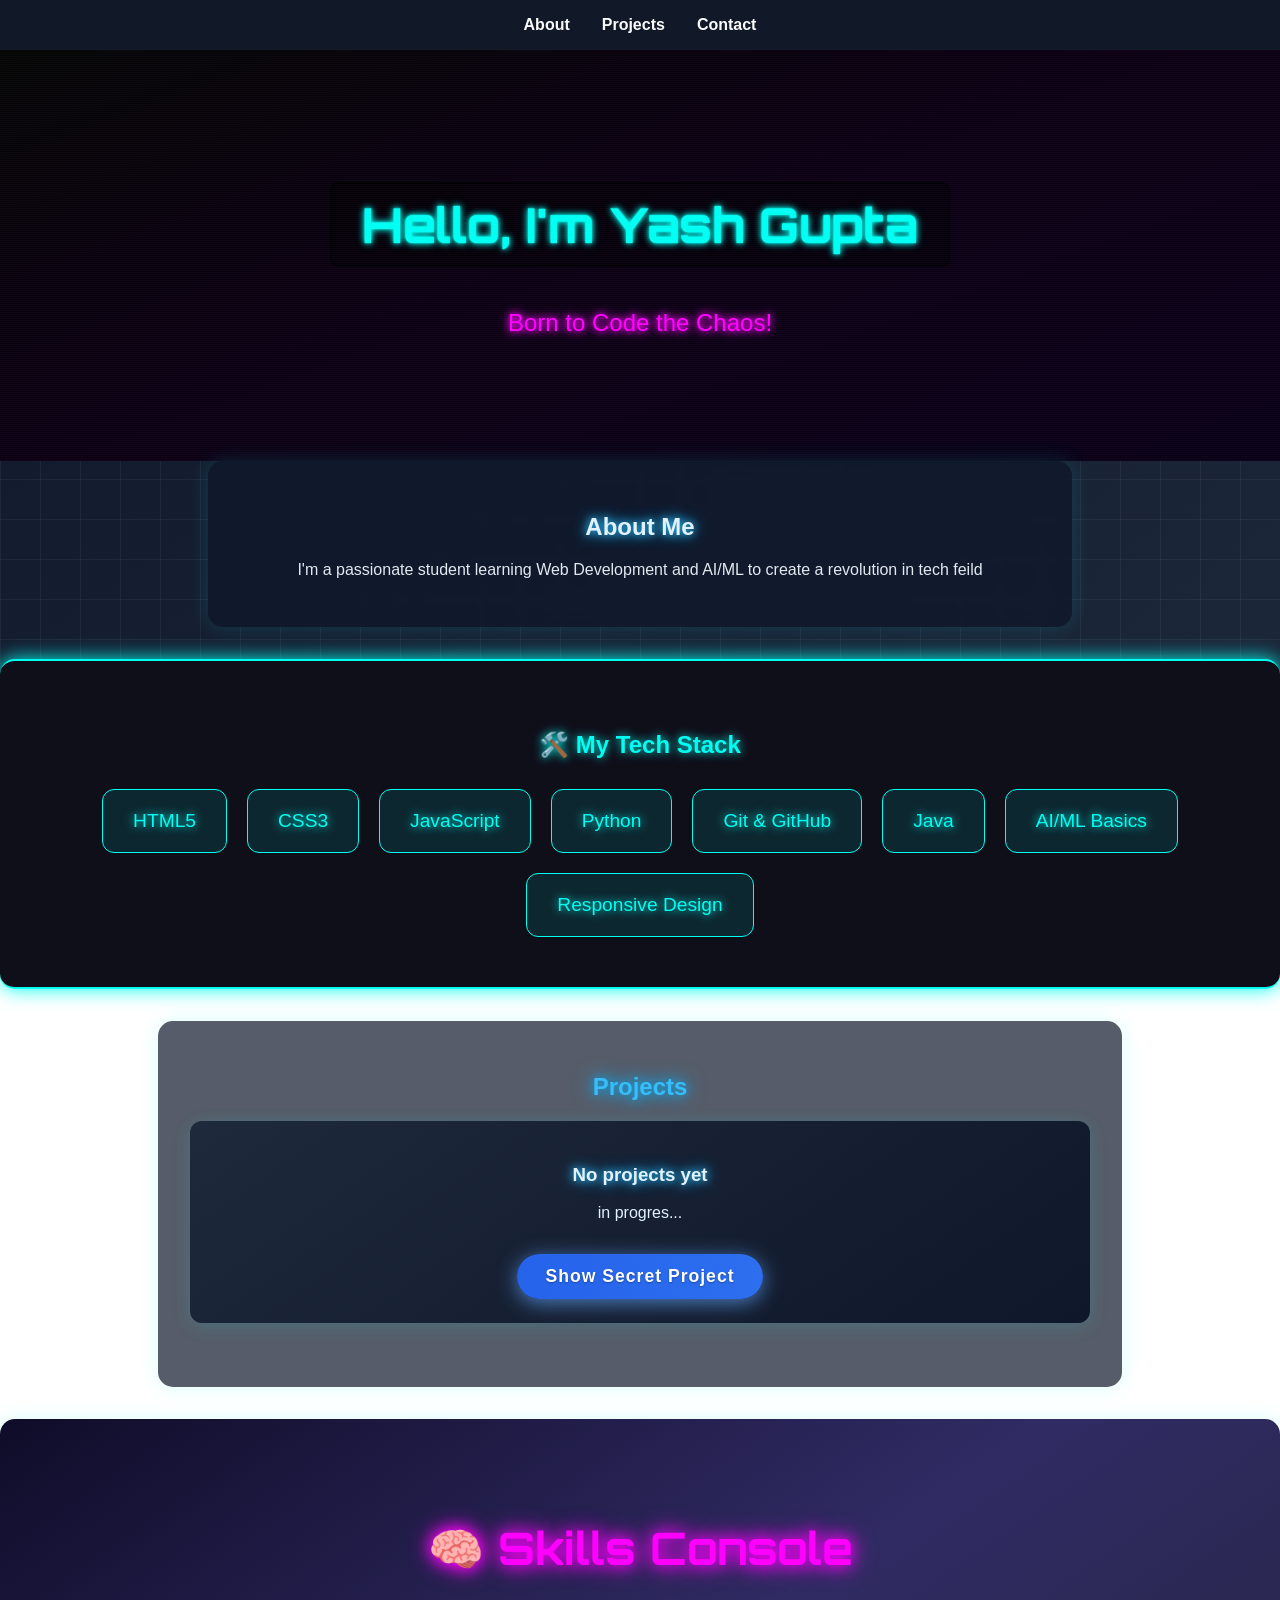
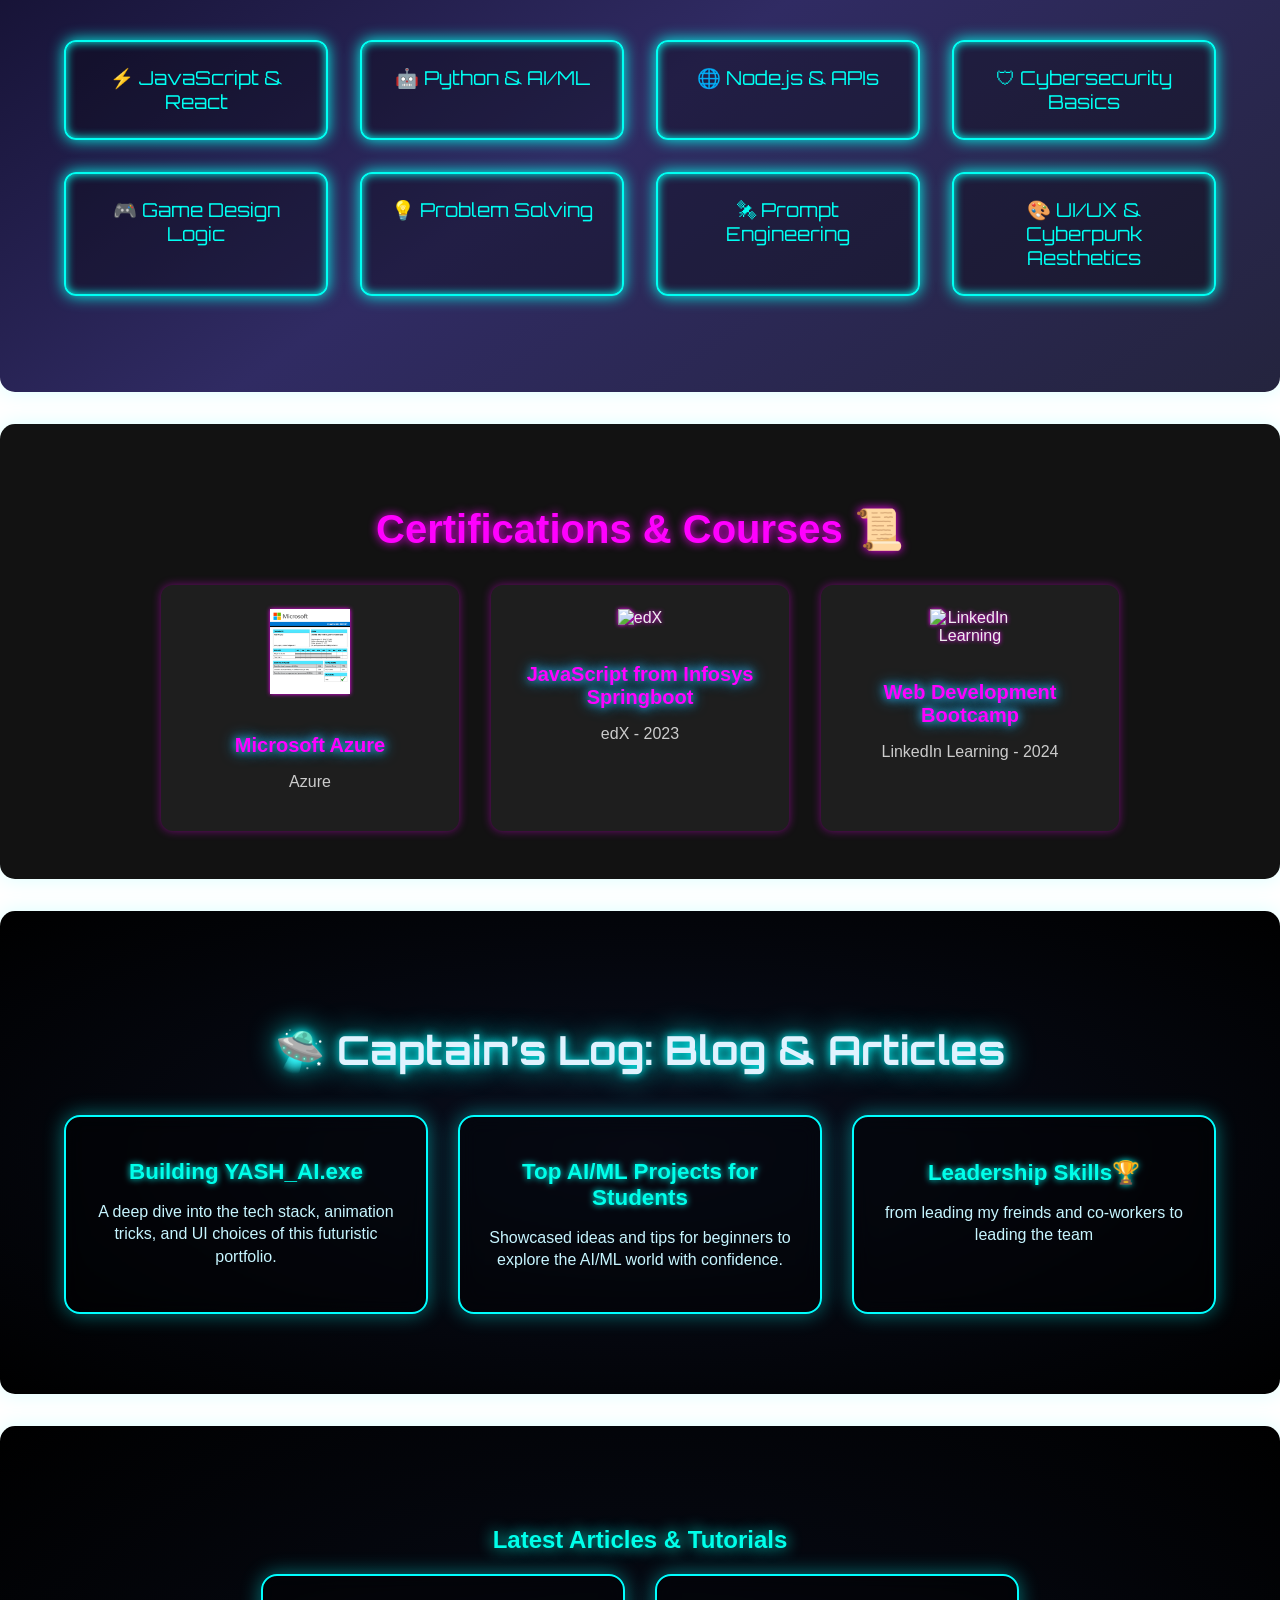
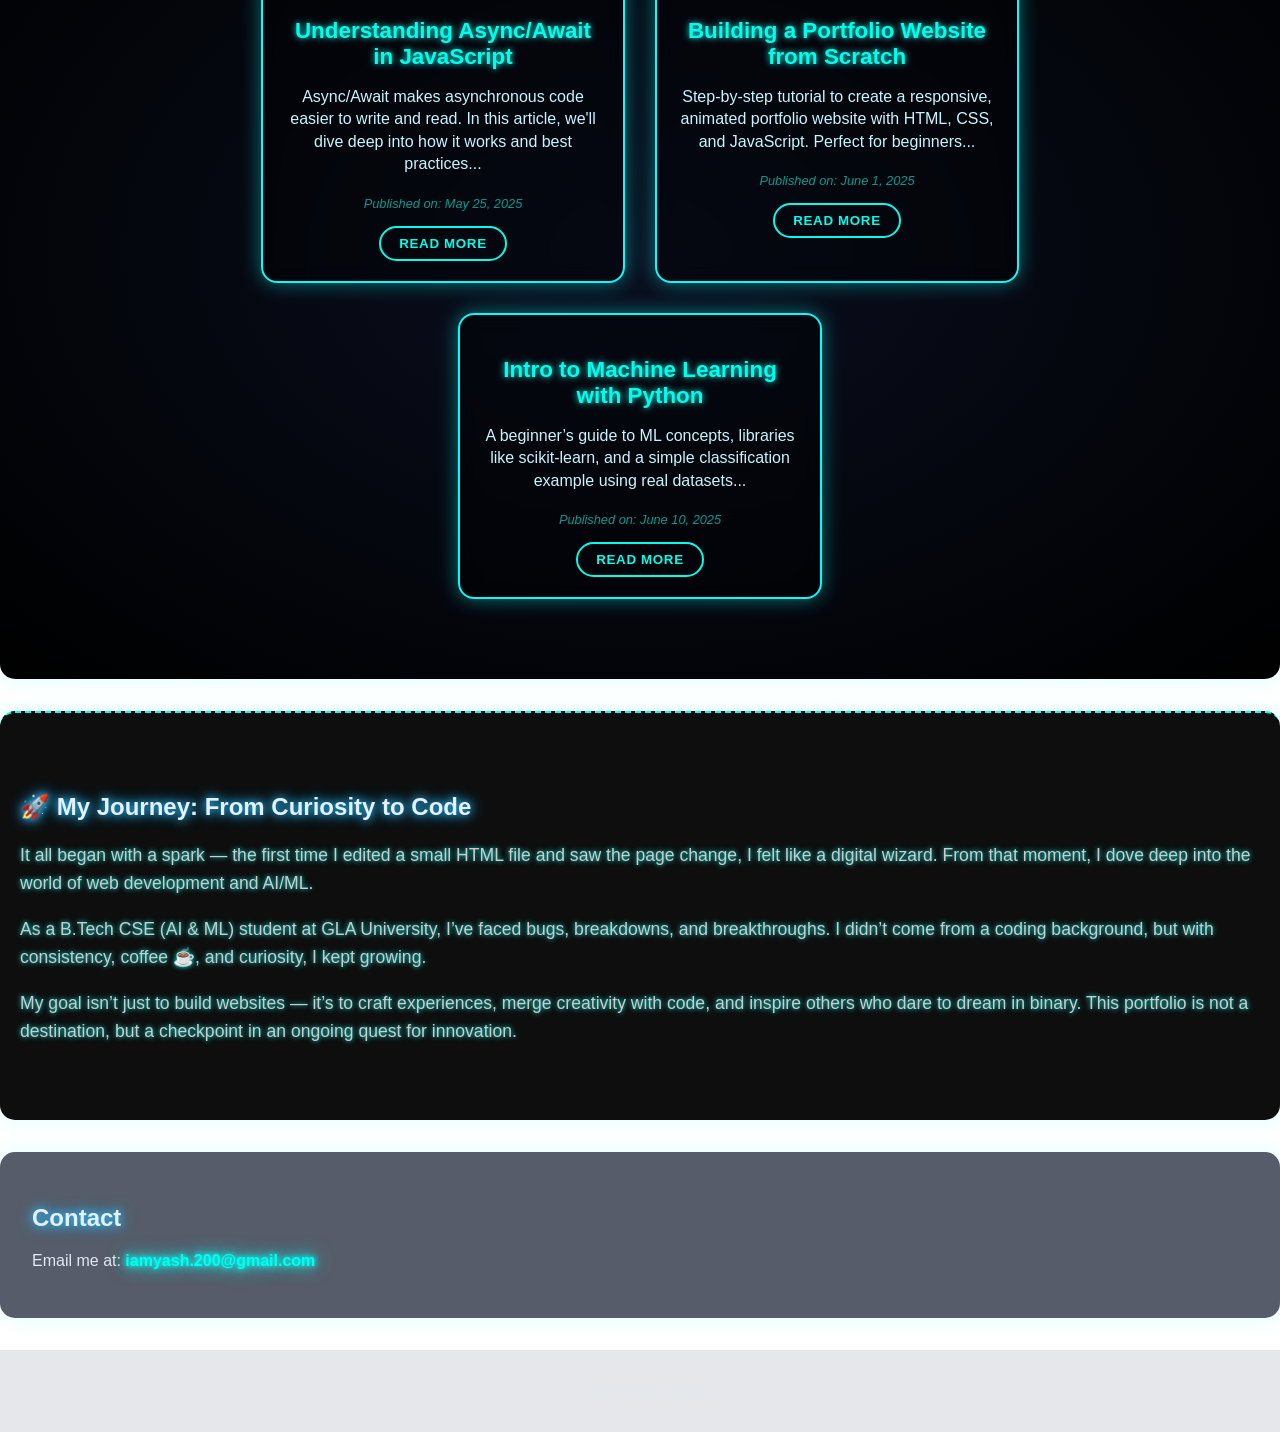
==== docs/index.html @ 7e2c8f6f "Moved files into docs folder for GitHub Pages" ====
<!DOCTYPE html>
<html lang="en">
<head>
  <meta charset="UTF-8" />
  <meta name="viewport" content="width=device-width, initial-scale=1.0" />
  <title> Yash Gupta| Portfolio</title>
  <link rel="stylesheet" href="style.css" />
  <!--AOS-->
<link href="https://cdn.jsdelivr.net/npm/aos@2.3.4/dist/aos.css" rel="stylesheet" />
<script src="https://cdn.jsdelivr.net/npm/vanilla-tilt@1.7.2/dist/vanilla-tilt.min.js"></script>
<link href="https://fonts.googleapis.com/css2?family=Orbitron:wght@500&display=swap" rel="stylesheet">


</head>
<body>
    <div id="hud-loader">
        <div class="hud-overlay">
          <div class="hud-text">[ System Booting: YASH_AI.exe ]<span class="typing-cursor">|</span></div>
          <div class="scanline"></div>
        </div>
      </div>
      
    <div id="loading-screen">
        <div class="loader-text">Welcome to Yash's Cyberpunk Portfolio<span class="dots"></span></div>
        </div>
      
    <nav>
      <ul>
        <li><a href="#about">About</a></li>
        <li><a href="#projects">Projects</a></li>
        <li><a href="#contact">Contact</a></li>
      

      </ul>
    </nav>
  
    <header class="cyber-header">
      <h1 class="glitch" data-text="Hello, I'm Yash Gupta">Hello, I'm Yash Gupta</h1>
      <p class="cyber-tagline">Born to Code the Chaos!</p>
    </header>
    
    
      
  
    <section id="about" data-aos="fade-right">
      <h2>About Me</h2>
      <p>I'm a passionate student learning Web Development and AI/ML to create a revolution in tech feild</p>
    </section>
     

      
      <section id="tech-stack" data-aos="fade-up-right">
  <h2 style="color:#00fff2; text-align:center; text-shadow: 0 0 10px #00fff2;">🛠️ My Tech Stack</h2>
  <div class="stack-container">
    <div class="tech-card">HTML5</div>
    <div class="tech-card">CSS3</div>
    <div class="tech-card">JavaScript</div>
    <div class="tech-card">Python</div>
    <div class="tech-card">Git & GitHub</div>
    <div class="tech-card">Java</div>
    <div class="tech-card">AI/ML Basics</div>
    <div class="tech-card">Responsive Design</div>
  </div>
</section>

  
    <section id="projects" data-aos="zoom-in-up">
      <h2>Projects</h2>
      <div class="project-card">
        <h3>No projects yet</h3>
        <p>in progres...</p>
        <button id="reveal-project-btn">Show Secret Project</button>
  <div id="secret-project" class="project-card" style="display:none;">
    <h3>Secret Project</h3>
    <p>This is a cool project not listed yet! 🚀</p>
  </div>
      </div>
    </section>

    <section id="skills" data-aos="fade-left">
        <h2 class="section-title">🧠 Skills Console</h2>
        <div class="skills-grid">
          <div class="skill-module" data-tilt>⚡ JavaScript & React</div>
          <div class="skill-module" data-tilt>🤖 Python & AI/ML</div>
          <div class="skill-module" data-tilt>🌐 Node.js & APIs</div>
          <div class="skill-module" data-tilt>🛡 Cybersecurity Basics</div>
          <div class="skill-module" data-tilt>🎮 Game Design Logic</div>
          <div class="skill-module" data-tilt>💡 Problem Solving</div>
          <div class="skill-module" data-tilt>🛰 Prompt Engineering</div>
          <div class="skill-module" data-tilt>🎨 UI/UX & Cyberpunk Aesthetics</div>
        </div>
      </section>
      

      <section id="certifications" data-aos="fade-left" data-aos-duration="1000">
        <h2>Certifications & Courses 📜</h2>
        <div class="certifications-wrapper">
          <div class="cert-card" data-aos="zoom-in" data-aos-delay="100">
            <img src="images/AZ.png" alt="MS Azure" />
            <h3>Microsoft Azure </h3>
            <p>Azure</p>
          </div>
          <div class="cert-card" data-aos="zoom-in" data-aos-delay="200">
            <img src="https://upload.wikimedia.org/wikipedia/commons/6/62/EDX_logo.svg" alt="edX" />
            <h3>JavaScript from Infosys Springboot</h3>
            <p>edX - 2023</p>
          </div>
          <div class="cert-card" data-aos="zoom-in" data-aos-delay="300">
            <img src="https://upload.wikimedia.org/wikipedia/commons/8/87/LinkedIn_Logo.svg" alt="LinkedIn Learning" />
            <h3>Web Development Bootcamp</h3>
            <p>LinkedIn Learning - 2024</p>
          </div>
          <!-- Add more cert cards here -->
        </div>
      </section>
      
      <section id="blog" data-aos="fade-up">
        <h2 class="blog-heading">🛸 Captain’s Log: Blog & Articles</h2>
        <div class="blog-grid">
          <div class="blog-card" data-tilt>
            <h3>Building YASH_AI.exe</h3>
            <p>A deep dive into the tech stack, animation tricks, and UI choices of this futuristic portfolio.</p>
          </div>
          <div class="blog-card" data-tilt>
            <h3>Top AI/ML Projects for Students</h3>
            <p>Showcased ideas and tips for beginners to explore the AI/ML world with confidence.</p>
          </div>
          <div class="blog-card" data-tilt>
            <h3>Leadership Skills🏆</h3>
            <p>from leading my freinds and co-workers to leading the team </p>
          </div>
        </div>
      </section>
      

  
      
      <section id="blog" data-aos="fade-up">
        <h2 style="color:#00ffea; text-align:center; text-shadow: 0 0 15px #00ffea;">Latest Articles & Tutorials</h2>
        <div class="blog-container">
          <article class="blog-card" data-aos="fade-right" data-aos-delay="100">
            <h3>Understanding Async/Await in JavaScript</h3>
            <p>Async/Await makes asynchronous code easier to write and read. In this article, we'll dive deep into how it works and best practices...</p>
            <small>Published on: May 25, 2025</small>
            <button class="read-more-btn">Read More</button>
          </article>
      
          <article class="blog-card" data-aos="fade-left" data-aos-delay="200">
            <h3>Building a Portfolio Website from Scratch</h3>
            <p>Step-by-step tutorial to create a responsive, animated portfolio website with HTML, CSS, and JavaScript. Perfect for beginners...</p>
            <small>Published on: June 1, 2025</small>
            <button class="read-more-btn">Read More</button>
          </article>
      
          <article class="blog-card" data-aos="fade-right" data-aos-delay="300">
            <h3>Intro to Machine Learning with Python</h3>
            <p>A beginner’s guide to ML concepts, libraries like scikit-learn, and a simple classification example using real datasets...</p>
            <small>Published on: June 10, 2025</small>
            <button class="read-more-btn">Read More</button>
          </article>
        </div>
      </section>
    
      <section id="journey" data-aos="fade-up">
        <h2>🚀 My Journey: From Curiosity to Code</h2>
        <div class="journey-wrapper">
          <p>
            It all began with a spark — the first time I edited a small HTML file and saw the page change, I felt like a digital wizard. From that moment, I dove deep into the world of web development and AI/ML.
          </p>
          <p>
            As a B.Tech CSE (AI & ML) student at GLA University, I’ve faced bugs, breakdowns, and breakthroughs. I didn’t come from a coding background, but with consistency, coffee ☕, and curiosity, I kept growing.
          </p>
          <p>
            My goal isn’t just to build websites — it’s to craft experiences, merge creativity with code, and inspire others who dare to dream in binary. This portfolio is not a destination, but a checkpoint in an ongoing quest for innovation.
          </p>
        </div>
      </section>
      
  
    <section id="contact" data-aos="fade-up">
      <h2>Contact</h2>
      <p>Email me at: <a href="mailto:iamyash.200@gmail.com">iamyash.200@gmail.com</a></p>

    </section>
  
    <footer>
      <p>© 2025 Yash Gupta</p>
    </footer>
  
    <script src="script.js"></script>
    <!-- AOS Library JS -->
<script src="https://cdn.jsdelivr.net/npm/aos@2.3.4/dist/aos.js"></script>
<script>
  AOS.init();
</script>
<audio id="boot-sound" src="https://assets.mixkit.co/sfx/preview/mixkit-game-start-coin-1995.mp3" preload="auto"></audio>

<script src="https://cdn.jsdelivr.net/npm/vanilla-tilt@1.7.2/dist/vanilla-tilt.min.js"></script>
<script>
  VanillaTilt.init(document.querySelectorAll("[data-tilt]"), {
    max: 25,
    speed: 400,
    glare: true,
    "max-glare": 0.3,
  });
</script>
 
  </body>
  
</html>
---- docs/style.css ----
html {
    scroll-behavior: smooth;
  }
  
  nav {
    background-color: #111827;
    padding: 1rem 2rem;
    position: sticky;
    top: 0;
    z-index: 100;
  }
  
  nav ul {
    list-style: none;
    display: flex;
    justify-content: center;
    gap: 2rem;
    margin: 0;
    padding: 0;
  }
  
  nav a {
    color: #f9fafb;
    text-decoration: none;
    font-weight: bold;
    font-size: 1rem;
    transition: color 0.3s;
  }
  
  nav a:hover {
    color: #60a5fa; /* Tailwind Blue-400 */
  }
  
  body {
    font-family: 'Segoe UI', Tahoma, Geneva, Verdana, sans-serif;
    margin: 0;
    padding: 0;
    background: linear-gradient(145deg, #0f172a 0%, #1e293b 100%);
    background-size: cover;
    background-attachment: fixed;
    color: #e2e8f0;
    overflow-x: hidden;
  }
  body::before {
    content: "";
    position: fixed;
    top: 0;
    left: 0;
    height: 100%;
    width: 100%;
    background-image: 
      linear-gradient(0deg, rgba(255,255,255,0.05) 1px, transparent 1px),
      linear-gradient(90deg, rgba(255,255,255,0.05) 1px, transparent 1px);
    background-size: 40px 40px;
    pointer-events: none;
    z-index: -1;
  }
  h1, h2, h3 {
    text-shadow: 0 0 8px #38bdf8, 0 0 15px #0ea5e9;
    color: #e0f2fe;
  }
  
  section {
    border-radius: 15px;
    margin: 2rem auto;
    padding: 2rem;
    background: rgba(15, 23, 42, 0.7);
    backdrop-filter: blur(8px);
    box-shadow: 0 0 20px rgba(0, 255, 255, 0.15);
  }
  
  
  .project-card {
    background: linear-gradient(145deg, #1e293b, #0f172a);
    padding: 1.5rem;
    border-radius: 12px;
    box-shadow: 0 4px 20px rgba(0, 255, 255, 0.1), 0 0 15px rgba(0, 255, 255, 0.05);
    margin-bottom: 2rem;
    color: #e0f2fe;
    transition: transform 0.3s ease, box-shadow 0.3s ease;
  }
  
  .project-card:hover {
    transform: translateY(-5px);
    box-shadow: 0 0 25px rgba(56, 189, 248, 0.6);
  }
  
  
  footer {
    text-align: center;
    padding: 1rem;
    background-color: #e5e7eb;
  }
  /* ========== Animation Keyframes ========== */
@keyframes slideDown {
    from {
      opacity: 0;
      transform: translateY(-50px);
    }
    to {
      opacity: 1;
      transform: translateY(0);
    }
  }
  
  @keyframes fadeIn {
    from {
      opacity: 0;
      transform: scale(0.95);
    }
    to {
      opacity: 1;
      transform: scale(1);
    }
  }
  
  @keyframes popIn {
    from {
      opacity: 0;
      transform: scale(0.8);
    }
    to {
      opacity: 1;
      transform: scale(1);
    }
  }
  
  /* animation part*/
  header {
    background-color: transparent;
    color: white;
    padding: 4rem 2rem;
    text-align: center;
    display: flex;
    flex-direction: column;
    justify-content: center;
    align-items: center;
    animation: slideDown 1s ease-out;
  }
  
  
  #about {
    text-align: center;
    max-width: 800px;
    margin: 0 auto;
  }
  
  
  .project-card {
    animation: popIn 0.8s ease-out;
    animation-delay: 0.6s;
    animation-fill-mode: both;
  }
  
  #contact {
    animation: fadeIn 1s ease-out;
    animation-delay: 0.9s;
    animation-fill-mode: both;
  }
  #reveal-project-btn {
    position: relative; /* for ripple */
    overflow: hidden; /* for ripple */
    background: linear-gradient(270deg, #6366f1, #60a5fa, #3b82f6, #2563eb);
    background-size: 800% 800%;
    animation: gradientShift 8s ease infinite;
    border: none;
    border-radius: 30px;
    color: white;
    padding: 12px 28px;
    font-weight: 700;
    font-size: 1.1rem;
    cursor: pointer;
    box-shadow: 0 4px 20px rgba(96, 165, 250, 0.7);
    transition: transform 0.3s ease, box-shadow 0.3s ease;
    letter-spacing: 1px;
    margin-top: 1rem;
    display: inline-block;
    text-shadow: 0 1px 2px rgba(0,0,0,0.3);
    animation: glowPulse 3s ease-in-out infinite;
  }
  
  #reveal-project-btn:hover {
    background: linear-gradient(45deg, #60a5fa, #3b82f6);
    box-shadow: 0 6px 20px rgba(59, 130, 246, 0.8);
    transform: scale(1.05);
  }
  @keyframes bounce {
    0%, 100% {
      transform: translateY(0);
    }
    50% {
      transform: translateY(-6px);
    }
  }
  
  #reveal-project-btn:hover {
    transform: scale(1.1) rotate(3deg);
  box-shadow: 0 8px 30px rgba(59, 130, 246, 0.9);
  animation-play-state: paused;
  }
  @keyframes bounce {
    0%, 100% {
      transform: translateY(0);
    }
    50% {
      transform: translateY(-6px);
    }
  }
  
  #reveal-project-btn:hover {
    animation: bounce 0.4s ease-in-out;
  }
  #reveal-project-btn {
    animation: glowPulse 3s ease-in-out infinite;
  }
  
  @keyframes glowPulse {
    0%, 100% {
      box-shadow: 0 0 8px 3px rgba(96, 165, 250, 0.6);
    }
    50% {
      box-shadow: 0 0 16px 6px rgba(96, 165, 250, 0.9);
    }
  }
  #reveal-project-btn {
    position: relative;
    overflow: hidden;
  }
  
  .ripple {
    position: absolute;
    border-radius: 50%;
    background: rgba(255, 255, 255, 0.6);
    animation: rippleEffect 0.6s linear;
    pointer-events: none;
    transform: scale(0);
  }
  
  @keyframes rippleEffect {
    to {
      transform: scale(4);
      opacity: 0;
    }
  }
  #reveal-project-btn:active {
    transform: scale(0.95) translateY(2px);
    box-shadow: 0 2px 10px rgba(59, 130, 246, 0.6);
    transition: transform 0.1s ease;
  }
  #achievements {
    background-color: #e0e7ff; /* subtle light blue */
    padding: 2rem;
    border-radius: 10px;
    margin: 2rem auto;
    max-width: 700px;
    box-shadow: 0 6px 15px rgba(99, 102, 241, 0.2);
  }
  
  #achievements h2 {
    font-size: 2rem;
    color: #4338ca; /* indigo */
    margin-bottom: 1rem;
    text-align: center;
    text-shadow: 0 1px 3px rgba(0,0,0,0.2);
  }
  
  .achievements-list {
    list-style: none;
    padding-left: 0;
    font-size: 1.2rem;
    color: #3730a3;
    line-height: 1.6;
  }
  
  .achievements-list li {
    margin-bottom: 0.75rem;
    padding-left: 1.5rem;
    position: relative;
  }
  
  .achievements-list li::before {
    content: "✔️";
    position: absolute;
    left: 0;
    top: 0;
  }
  /* glowing cosmic bg */
#achievements {
    background: radial-gradient(circle at top left, #6366f1, #3b82f6, #0f172a);
    padding: 3rem 2rem;
    border-radius: 20px;
    margin: 3rem auto;
    max-width: 800px;
    position: relative;
    overflow: hidden;
    box-shadow: 0 0 30px rgba(99, 102, 241, 0.4);
  }
  
  #achievements::before {
    content: '';
    position: absolute;
    width: 100%;
    height: 100%;
    background: url('https://www.transparenttextures.com/patterns/stardust.png');
    opacity: 0.1;
    pointer-events: none;
    z-index: 0;
  }
  
  #achievements h2 {
    font-size: 2.5rem;
    color: #fff;
    text-align: center;
    margin-bottom: 2rem;
    z-index: 2;
    position: relative;
    text-shadow: 0 0 8px #3b82f6;
  }
  
  .achievements-wrapper {
    display: grid;
    gap: 1.5rem;
    z-index: 2;
    position: relative;
  }
  
  .achievement-card {
    background: rgba(30, 41, 59, 0.8); /* dark glassy */
    border-radius: 15px;
    padding: 1.5rem;
    color: #e0f2fe;
    font-size: 1.1rem;
    font-weight: bold;
    box-shadow: 0 0 20px rgba(96, 165, 250, 0.5);
    transition: transform 0.4s ease, box-shadow 0.4s ease;
    transform-style: preserve-3d;
    perspective: 1000px;
  }
  
  .achievement-card:hover {
    transform: rotateY(10deg) scale(1.03);
    box-shadow: 0 0 30px rgba(147, 197, 253, 0.8);
    background: rgba(59, 130, 246, 0.9);
    color: #fff;
  }
  
  /* animated glow */
  @keyframes crazyGlow {
    0% {
      box-shadow: 0 0 12px #60a5fa;
    }
    50% {
      box-shadow: 0 0 25px #3b82f6;
    }
    100% {
      box-shadow: 0 0 12px #60a5fa;
    }
  }
  
  .achievement-card {
    animation: crazyGlow 3s infinite;
  }
  #about {
    text-align: center;
    max-width: 800px;
    margin: 0 auto;
  }
  #projects {
    text-align: center;
    max-width: 900px;
    margin: 0 auto;
  }
  #projects h2 {
    color: #38bdf8;
    text-shadow: 0 0 10px #0ea5e9, 0 0 20px #0ea5e9;
  }
  /* Loading Screen Styling */
#loading-screen {
    position: fixed;
    top: 0;
    left: 0;
    width: 100%;
    height: 100%;
    background: #0f172a;
    display: flex;
    justify-content: center;
    align-items: center;
    z-index: 9999;
    animation: fadeOut 1s ease forwards;
    animation-delay: 2.5s;
  }
  
  .loader-text {
    font-family: 'Segoe UI', Tahoma, Geneva, Verdana, sans-serif;
    font-size: 1.5rem;
    color: #38bdf8;
    text-shadow: 0 0 10px #0ea5e9;
    letter-spacing: 2px;
  }
  
  /* Animated dots (typing effect) */
  .dots::after {
    content: '';
    animation: dots 1.2s steps(4, end) infinite;
  }
  
  @keyframes dots {
    0%, 20% {
      content: '';
    }
    40% {
      content: '.';
    }
    60% {
      content: '..';
    }
    80%, 100% {
      content: '...';
    }
  }
  
  @keyframes fadeOut {
    to {
      opacity: 0;
      visibility: hidden;
    }
  }
  /* === HUD Loader === */
#hud-loader {
    position: fixed;
    top: 0;
    left: 0;
    width: 100%;
    height: 100%;
    background: #000000;
    display: flex;
    align-items: center;
    justify-content: center;
    z-index: 9999;
    overflow: hidden;
    animation: hudFadeOut 1s ease-out 3s forwards;
  }
  
  .hud-overlay {
    color: #00ffe1;
    font-family: 'Courier New', Courier, monospace;
    font-size: 1.5rem;
    text-shadow: 0 0 5px #00ffe1, 0 0 20px #00ffe1;
    position: relative;
    padding: 20px;
  }
  
  .hud-text {
    animation: typing 2.5s steps(30, end) forwards;
    white-space: nowrap;
    overflow: hidden;
    width: 0;
  }
  
  .typing-cursor {
    animation: blink 0.75s step-end infinite;
    margin-left: 4px;
  }
  
  .scanline {
    position: absolute;
    top: 0;
    left: 0;
    height: 100%;
    width: 100%;
    background: repeating-linear-gradient(
      to bottom,
      transparent,
      rgba(0, 255, 225, 0.02) 2px,
      transparent 4px
    );
    animation: scan 2.5s linear infinite;
  }
  
  /* Keyframes */
  @keyframes typing {
    to {
      width: 100%;
    }
  }
  
  @keyframes blink {
    50% {
      opacity: 0;
    }
  }
  
  @keyframes scan {
    0% {
      background-position: 0 -100%;
    }
    100% {
      background-position: 0 100%;
    }
  }
  
  @keyframes hudFadeOut {
    to {
      opacity: 0;
      visibility: hidden;
    }
  }
  #reveal-project-btn {
    position: relative;
    overflow: hidden;
  }
  /* Glitch Text Effect */
  .glitch {
    position: relative;
    font-family: 'Orbitron', sans-serif;
    font-size: 3rem;
    color: #00fff2;
    text-shadow:
      0 0 3px #00fff2,
      0 0 10px rgba(0, 255, 242, 0.6),
      0 0 20px rgba(0, 255, 242, 0.4);
    border: 2px solid rgba(0, 0, 0, 0.6);
    padding: 10px 30px;
    display: inline-block;
    border-radius: 8px;
    background-color: rgba(0, 0, 0, 0.4);
  }
  
  .glitch::before,
  .glitch::after {
    content: attr(data-text);
    position: absolute;
    left: 0;
    top: 0;
    width: 100%;
    overflow: hidden;
    clip: rect(0, 900px, 0, 0);
  }
  
  .glitch::before {
    left: 2px;
    text-shadow: -2px 0 red;
    
  }
  
  .glitch::after {
    left: -2px;
    text-shadow: -2px 0 blue;
    
  }
  
  @keyframes glitch-flicker {
    0%, 20%, 40%, 60%, 80%, 100% { opacity: 1; }
    10%, 30%, 50%, 70%, 90% { opacity: 0.8; }
  }
  
  @keyframes glitch-anim-before {
    0% {
      clip: rect(0, 900px, 0, 0);
    }
    10% {
      clip: rect(10px, 900px, 50px, 0);
      transform: translate(-2px, -2px);
    }
    20% {
      clip: rect(0, 900px, 0, 0);
      transform: none;
    }
    30% {
      clip: rect(25px, 900px, 70px, 0);
      transform: translate(-2px, 2px);
    }
    40% {
      clip: rect(0, 900px, 0, 0);
      transform: none;
    }
    100% {
      clip: rect(0, 900px, 0, 0);
      transform: none;
    }
  }
  
  @keyframes glitch-anim-after {
    0% {
      clip: rect(0, 900px, 0, 0);
    }
    10% {
      clip: rect(85px, 900px, 140px, 0);
      transform: translate(2px, 2px);
    }
    20% {
      clip: rect(0, 900px, 0, 0);
      transform: none;
    }
    30% {
      clip: rect(60px, 900px, 100px, 0);
      transform: translate(2px, -2px);
    }
    40% {
      clip: rect(0, 900px, 0, 0);
      transform: none;
    }
    100% {
      clip: rect(0, 900px, 0, 0);
      transform: none;
    }
}
  /* Neon Pink Quiz Container */
#quiz-container {
    background: #1e0b1e; /* dark purple/black background */
    border: 2px solid #ff00ff; /* neon pink border */
    box-shadow: 0 0 10px #ff00ff, 0 0 20px #ff33ff, 0 0 30px #ff66ff;
    border-radius: 12px;
    padding: 20px;
    margin-top: 20px;
    color: #ff99ff;
    font-family: 'Segoe UI', Tahoma, Geneva, Verdana, sans-serif;
    max-width: 600px;
    margin-left: auto;
    margin-right: auto;
  }
  
  /* Neon Pink Buttons */
  #submit-quiz {
    background-color: #ff00ff;
    color: #fff;
    border: none;
    padding: 12px 30px;
    font-size: 1.1rem;
    border-radius: 25px;
    cursor: pointer;
    box-shadow: 0 0 8px #ff00ff, 0 0 20px #ff33ff;
    transition: all 0.3s ease;
    margin-top: 15px;
    display: block;
    margin-left: auto;
    margin-right: auto;
  }
  
  #submit-quiz:hover {
    box-shadow: 0 0 15px #ff00ff, 0 0 30px #ff66ff, 0 0 40px #ff99ff;
    transform: scale(1.05);
  }
  
  /* Neon Pink Result Text */
  #quiz-result {
    margin-top: 20px;
    font-size: 1.2rem;
    color: #ff33ff;
    text-align: center;
    text-shadow: 0 0 8px #ff00ff, 0 0 20px #ff33ff;
    font-weight: 600;
  }
  
  /* Question and answers style */
  .question {
    margin-bottom: 20px;
    font-weight: 600;
    color: #ff99ff;
    text-shadow: 0 0 5px #ff00ff;
  }
  
  .answers label {
    display: block;
    margin-bottom: 10px;
    color: #ffccff;
    cursor: pointer;
    user-select: none;
  }
  
  .answers input[type="radio"] {
    margin-right: 10px;
    accent-color: #ff00ff;
  }
  .answers label {
    position: relative;
    display: block;
    margin-bottom: 15px;
    padding-left: 35px;
    color: #ffccff;
    font-weight: 600;
    cursor: pointer;
    user-select: none;
    transition: color 0.3s ease;
    text-shadow: 0 0 5px #ff00ff, 0 0 10px #ff33ff;
  }
  
  .answers label:hover {
    color: #ff66ff;
    text-shadow:
      0 0 8px #ff33ff,
      0 0 20px #ff66ff,
      0 0 30px #ff99ff;
  }
  
  .answers input[type="radio"] {
    position: absolute;
    opacity: 0;
    cursor: pointer;
  }
  
  .answers label::before {
    content: "";
    position: absolute;
    left: 0;
    top: 50%;
    transform: translateY(-50%);
    height: 22px;
    width: 22px;
    border-radius: 50%;
    border: 2px solid #ff00ff;
    box-shadow:
      0 0 5px #ff00ff,
      0 0 15px #ff33ff,
      inset 0 0 5px #ff66ff;
    background: #1e0b1e;
    transition: all 0.3s ease;
  }
  
  /* When radio is checked, fill the bullet with neon pink */
  .answers input[type="radio"]:checked + label::before {
    background: #ff00ff;
    box-shadow:
      0 0 10px #ff00ff,
      0 0 25px #ff66ff,
      inset 0 0 8px #ff99ff;
    border-color: #ff00ff;
  }
  
  /* Optional: add a glowing ring around the selected bullet */
  .answers input[type="radio"]:checked + label::after {
    content: "";
    position: absolute;
    left: -5px;
    top: 50%;
    transform: translateY(-50%);
    height: 32px;
    width: 32px;
    border-radius: 50%;
    box-shadow:
      0 0 8px #ff00ff,
      0 0 15px #ff66ff,
      0 0 20px #ff99ff;
    pointer-events: none;
    animation: pulseGlow 2s infinite;
  }
  
  @keyframes pulseGlow {
    0%, 100% {
      box-shadow:
        0 0 8px #ff00ff,
        0 0 15px #ff66ff,
        0 0 20px #ff99ff;
    }
    50% {
      box-shadow:
        0 0 15px #ff33ff,
        0 0 25px #ff99ff,
        0 0 35px #ffccff;
    }
  }
  /* Hide native radio buttons */
#quiz-container input[type="radio"] {
    opacity: 0;
    position: absolute;
    pointer-events: none;
  }
  
  /* Custom label styling */
  #quiz-container label {
    position: relative;
    display: block;
    cursor: pointer;
    padding-left: 35px;
    margin-bottom: 15px;
    font-size: 1.1rem;
    color: #ff66ff;
    text-shadow: 0 0 5px #ff00ff, 0 0 10px #ff00ff;
    transition: color 0.3s ease;
    user-select: none;
  }
  
  /* Create the custom radio circle */
  #quiz-container label::before {
    content: "";
    position: absolute;
    left: 0;
    top: 50%;
    transform: translateY(-50%);
    width: 25px;
    height: 25px;
    border: 2.5px solid #ff00ff;
    border-radius: 50%;
    box-shadow:
      0 0 8px #ff00ff,
      inset 0 0 5px #ff00ff;
    transition: all 0.3s ease;
  }
  
  /* Inner dot when selected */
  #quiz-container input[type="radio"]:checked + label::after {
    content: "";
    position: absolute;
    left: 7px;
    top: 50%;
    transform: translateY(-50%);
    width: 11px;
    height: 11px;
    background: #ff00ff;
    border-radius: 50%;
    box-shadow:
      0 0 8px #ff66ff,
      0 0 15px #ff66ff,
      inset 0 0 8px #ff00ff;
    transition: all 0.3s ease;
  }
  
  /* Change glow on hover */
  #quiz-container label:hover::before {
    box-shadow:
      0 0 15px #ff66ff,
      inset 0 0 12px #ff66ff;
    border-color: #ff66ff;
    transform: translateY(-50%) scale(1.1);
  }
  
  #quiz-container label:hover {
    color: #ff99ff;
    text-shadow: 0 0 10px #ff99ff, 0 0 20px #ff66ff;
  }
  #quiz-container {
    max-width: 600px;
    margin: 0 auto;
  }
  
  .quiz-question {
    margin-bottom: 25px;
    color: #ff00ff;
    text-shadow: 0 0 8px #ff00ff;
  }
  
  .quiz-option {
    margin: 6px 0;
    cursor: pointer;
    display: flex;
    align-items: center;
  }
  
  .quiz-option input[type="radio"] {
    appearance: none; /* Hide default radio */
    width: 20px;
    height: 20px;
    border: 2px solid #ff00ff;
    border-radius: 50%;
    position: relative;
    margin-right: 12px;
    cursor: pointer;
    box-shadow:
      0 0 5px #ff00ff,
      0 0 10px #ff66ff;
    transition: background-color 0.3s, box-shadow 0.3s;
  }
  
  .quiz-option input[type="radio"]:checked {
    background-color: #ff00ff;
    box-shadow:
      0 0 10px #ff33cc,
      0 0 20px #ff66ff,
      0 0 30px #ff99ff;
  }
  
  .quiz-option label {
    user-select: none;
    font-size: 1.1rem;
    text-shadow:
      0 0 8px #ff00ff;
  }
  
  /* Hover effect on label text */
  .quiz-option:hover label {
    color: #ff66ff;
    text-shadow:
      0 0 15px #ff66ff,
      0 0 25px #ff99ff;
  }
  .animated-section {
    display: flex;
    justify-content: space-between;
    padding: 50px;
    color: #ff00ff;
    text-shadow: 0 0 8px #ff00ff;
    border: 2px solid #ff00ff;
    border-radius: 15px;
    margin: 60px 0;
    opacity: 0;
    transform: translateY(40px);
    animation-fill-mode: forwards;
    animation-duration: 1s;
    animation-timing-function: ease-out;
  }
  
  .slide-left {
    animation-name: slideInLeft;
    animation-fill-mode: forwards;
    animation-duration: 1s;
  }
  
  .slide-right {
    animation-name: slideInRight;
    animation-fill-mode: forwards;
    animation-duration: 1s;
  }
  
  @keyframes slideInLeft {
    0% {
      opacity: 0;
      transform: translateX(-100px);
    }
    100% {
      opacity: 1;
      transform: translateX(0);
    }
  }
  
  @keyframes slideInRight {
    0% {
      opacity: 0;
      transform: translateX(100px);
    }
    100% {
      opacity: 1;
      transform: translateX(0);
    }
  }
  
  /* fade-up for the entire section */
  @keyframes fadeUp {
    to {
      opacity: 1;
      transform: translateY(0);
    }
  }
  #certifications {
    padding: 3rem 1rem;
    background: #121212;
    color: #eee;
    text-align: center;
    font-family: 'Segoe UI', Tahoma, Geneva, Verdana, sans-serif;
  }
  
  #certifications h2 {
    font-size: 2.5rem;
    margin-bottom: 2rem;
    color: #ff00ff;
    text-shadow: 0 0 10px #ff00ff;
  }
  
  .certifications-wrapper {
    display: flex;
    flex-wrap: wrap;
    justify-content: center;
    gap: 2rem;
  }
  
  .cert-card {
    background: #1e1e1e;
    border-radius: 12px;
    padding: 1.5rem;
    width: 250px;
    box-shadow: 0 0 10px #ff00ff66;
    transition: transform 0.3s ease, box-shadow 0.3s ease;
    cursor: default;
  }
  
  .cert-card:hover {
    transform: translateY(-10px);
    box-shadow: 0 0 20px #ff00ffcc;
  }
  
  .cert-card img {
    max-width: 80px;
    margin-bottom: 1rem;
    filter: drop-shadow(0 0 2px #ff00ff);
  }
  
  .cert-card h3 {
    font-size: 1.25rem;
    margin-bottom: 0.5rem;
    color: #ff00ff;
  }
  
  .cert-card p {
    font-size: 1rem;
    color: #ccc;
  }
  #blog {
    background: #0f0f1a;
    padding: 60px 20px;
    color: #00ffea;
    font-family: 'Segoe UI', Tahoma, Geneva, Verdana, sans-serif;
  }
  
  .blog-container {
    display: flex;
    flex-wrap: wrap;
    justify-content: center;
    gap: 30px;
    max-width: 1100px;
    margin: 0 auto;
  }
  
  .blog-card {
    background: #121224;
    border-radius: 15px;
    box-shadow: 0 0 15px #00ffea88;
    padding: 25px;
    max-width: 320px;
    flex: 1 1 320px;
    transition: transform 0.3s ease, box-shadow 0.3s ease;
    cursor: pointer;
    position: relative;
    overflow: hidden;
  }
  
  .blog-card:hover {
    transform: translateY(-10px) scale(1.03);
    box-shadow: 0 0 25px #00ffe0, 0 0 35px #00ffe0;
  }
  
  .blog-card h3 {
    margin-bottom: 15px;
    font-size: 1.3rem;
    color: #00fff7;
    text-shadow: 0 0 6px #00fff7;
  }
  
  .blog-card p {
    font-size: 1rem;
    line-height: 1.4;
    color: #b3fff8cc;
    margin-bottom: 20px;
  }
  
  .blog-card small {
    display: block;
    font-size: 0.8rem;
    color: #00ffea99;
    margin-bottom: 15px;
    font-style: italic;
  }
  
  .read-more-btn {
    background: transparent;
    border: 2px solid #00ffea;
    color: #00ffea;
    padding: 8px 18px;
    font-weight: 600;
    border-radius: 30px;
    cursor: pointer;
    transition: background-color 0.3s ease, color 0.3s ease;
    letter-spacing: 0.05em;
    text-transform: uppercase;
  }
  
  .read-more-btn:hover {
    background-color: #00ffea;
    color: #0f0f1a;
    box-shadow: 0 0 15px #00ffea;
  }
  
  /* Responsive tweak */
  @media (max-width: 768px) {
    .blog-container {
      flex-direction: column;
      align-items: center;
    }
  
    .blog-card {
      max-width: 90%;
    }
  }
  @keyframes neonPulse {
    0%, 100% { box-shadow: 0 0 15px #00ffee88; }
    50% { box-shadow: 0 0 25px #00ffeeff, 0 0 50px #00ffeeff; }
  }
  
  .blog-card[data-aos] {
    animation: neonPulse 2.5s infinite;
  }
  #blog {
    background: radial-gradient(ellipse at center, #0a0f1f, #000);
    color: #00ffea;
    padding: 80px 20px;
    text-align: center;
    position: relative;
    overflow: hidden;
  }
  
  .blog-heading {
    font-size: 2.5rem;
    text-shadow: 0 0 10px #00ffff, 0 0 30px #00ffff;
    font-family: 'Orbitron', sans-serif;
    margin-bottom: 40px;
  }
  
  .blog-grid {
    display: flex;
    flex-wrap: wrap;
    gap: 30px;
    justify-content: center;
  }
  
  .blog-card {
    background: rgba(0, 0, 0, 0.4);
    border: 2px solid #00ffff;
    border-radius: 16px;
    padding: 20px;
    width: 300px;
    box-shadow: 0 0 20px #00ffff70;
    transition: transform 0.3s ease, box-shadow 0.3s ease;
    backdrop-filter: blur(10px);
  }
  
  .blog-card:hover {
    transform: scale(1.05);
    box-shadow: 0 0 30px #00ffff;
  }
  
  .blog-card h3 {
    color: #00ffea;
    font-size: 1.4rem;
    margin-bottom: 10px;
  }
  
  .blog-card p {
    color: #c7f5ff;
    font-size: 1rem;
  }
  #contact a {
    color: #00fff2;
    text-decoration: none;
    font-weight: bold;
    text-shadow: 0 0 5px #00fff2, 0 0 10px #00fff2, 0 0 20px #00fff2;
    transition: color 0.3s ease, text-shadow 0.3s ease;
  }
  
  #contact a:hover {
    color: #ff00ff;
    text-shadow: 0 0 5px #ff00ff, 0 0 15px #ff00ff, 0 0 25px #ff00ff;
  }
  #tech-stack {
    background: #0f0f1a;
    padding: 50px 20px;
    border-top: 2px solid #00fff2;
    border-bottom: 2px solid #00fff2;
    box-shadow: 0 0 20px #00fff2;
  }
  
  .stack-container {
    display: flex;
    flex-wrap: wrap;
    justify-content: center;
    gap: 20px;
    margin-top: 30px;
  }
  
  .tech-card {
    background: rgba(0, 255, 242, 0.1);
    border: 1px solid #00fff2;
    padding: 20px 30px;
    font-size: 1.2rem;
    color: #00fff2;
    border-radius: 12px;
    text-shadow: 0 0 10px #00fff2;
    transition: transform 0.3s ease, box-shadow 0.3s ease;
  }
  
  .tech-card:hover {
    transform: scale(1.1);
    box-shadow: 0 0 20px #ff00ff;
    color: #ff00ff;
    border-color: #ff00ff;
    text-shadow: 0 0 10px #ff00ff;
  }
  #skills {
    padding: 4rem 2rem;
    background: linear-gradient(145deg, #0f0c29, #302b63, #24243e);
    color: #00fff2;
    text-align: center;
  }
  
  .section-title {
    font-family: 'Orbitron', sans-serif;
    font-size: 2.8rem;
    color: #ff00ff;
    text-shadow: 0 0 15px #ff00ff, 0 0 25px #ff00ff;
    margin-bottom: 2rem;
  }
  
  .skills-grid {
    display: grid;
    grid-template-columns: repeat(auto-fit, minmax(250px, 1fr));
    gap: 2rem;
    padding: 2rem;
  }
  
  .skill-module {
    background: rgba(0, 0, 0, 0.3);
    border: 2px solid #00fff2;
    border-radius: 12px;
    padding: 1.5rem;
    font-size: 1.2rem;
    font-family: 'Orbitron', sans-serif;
    box-shadow: 0 0 15px #00fff2, inset 0 0 10px #00fff2;
    transition: 0.4s ease-in-out;
    cursor: pointer;
  }
  
  .skill-module:hover {
    transform: scale(1.05);
    color: #ff00ff;
    border-color: #ff00ff;
    box-shadow: 0 0 30px #ff00ff, inset 0 0 15px #ff00ff;
  }
  #tic-tac-toe-board {
    display: grid;
    grid-template-columns: repeat(3, 100px);
    gap: 10px;
    margin: 20px 0;
  }
  
  #tic-tac-toe-board div {
    width: 100px;
    height: 100px;
    background: #1c1c1c;
    color: #00ffe1;
    font-size: 2.5rem;
    display: flex;
    align-items: center;
    justify-content: center;
    cursor: pointer;
    border: 2px solid #00ffe1;
    user-select: none;
    transition: background 0.3s ease;
  }
  
  #tic-tac-toe-board div:hover {
    background: #333;
  }
  
  #restart-btn {
    padding: 10px 20px;
    font-size: 1rem;
    background-color: #00ffe1;
    border: none;
    border-radius: 8px;
    cursor: pointer;
    color: #000;
  }
  #journey {
    padding: 60px 20px;
    background: #0e0e0e;
    color: #00fff2;
    text-shadow: 0 0 5px #00fff2;
    border-top: 2px dashed #00fff2;
  }
  
  .journey-wrapper p {
    font-size: 1.1rem;
    margin-bottom: 15px;
    line-height: 1.6;
    color: #ccc;
  }
 /* ✨ Cyber Header Styling */
.cyber-header {
  background: linear-gradient(160deg, #060606, #0d0015, #0a0018);
  padding: 100px 20px;
  text-align: center;
  position: relative;
  overflow: hidden;
}

.cyber-header::before {
  content: "";
  position: absolute;
  top: 0;
  left: 0;
  width: 100%;
  height: 100%;
  background-image: repeating-linear-gradient(
    to bottom,
    rgba(255, 255, 255, 0.02) 0px,
    rgba(255, 255, 255, 0.02) 1px,
    transparent 1px,
    transparent 2px
  );
  z-index: 1;
  pointer-events: none;
}

/* ✅ Clean Glitch Text Look (no animation, clear glow) */
.glitch {
  color: #00fff2;
  font-family: 'Orbitron', sans-serif;
  font-size: 3rem;
  position: relative;
  text-shadow:
    0 0 2px #00fff2,
    0 0 6px #00fff2,
    0 0 10px rgba(0, 255, 242, 0.5);
}


/* ✅ Optional Header Container Styling */
.cyber-header h1 {
  /*border: 2px solid rgba(0, 255, 242, 0.15);*/
  padding: 10px 30px;
  display: inline-block;
  border-radius: 8px;
 /* background-color: rgba(0, 0, 0, 0.35);*/
}
.cyber-tagline {
  font-size: 1.5rem;
  color: #ff00ff;
  text-shadow: 0 0 6px #ff00ff, 0 0 12px #ff00ff;
  transition: all 0.3s ease-in-out;
  display: inline-block;
  margin-top: 10px;
}

.cyber-tagline:hover {
  transform: translateY(-6px);
  text-shadow:
    0 0 10px #ff00ff,
    0 0 20px #ff00ff,
    0 0 30px #ff00ff;
}
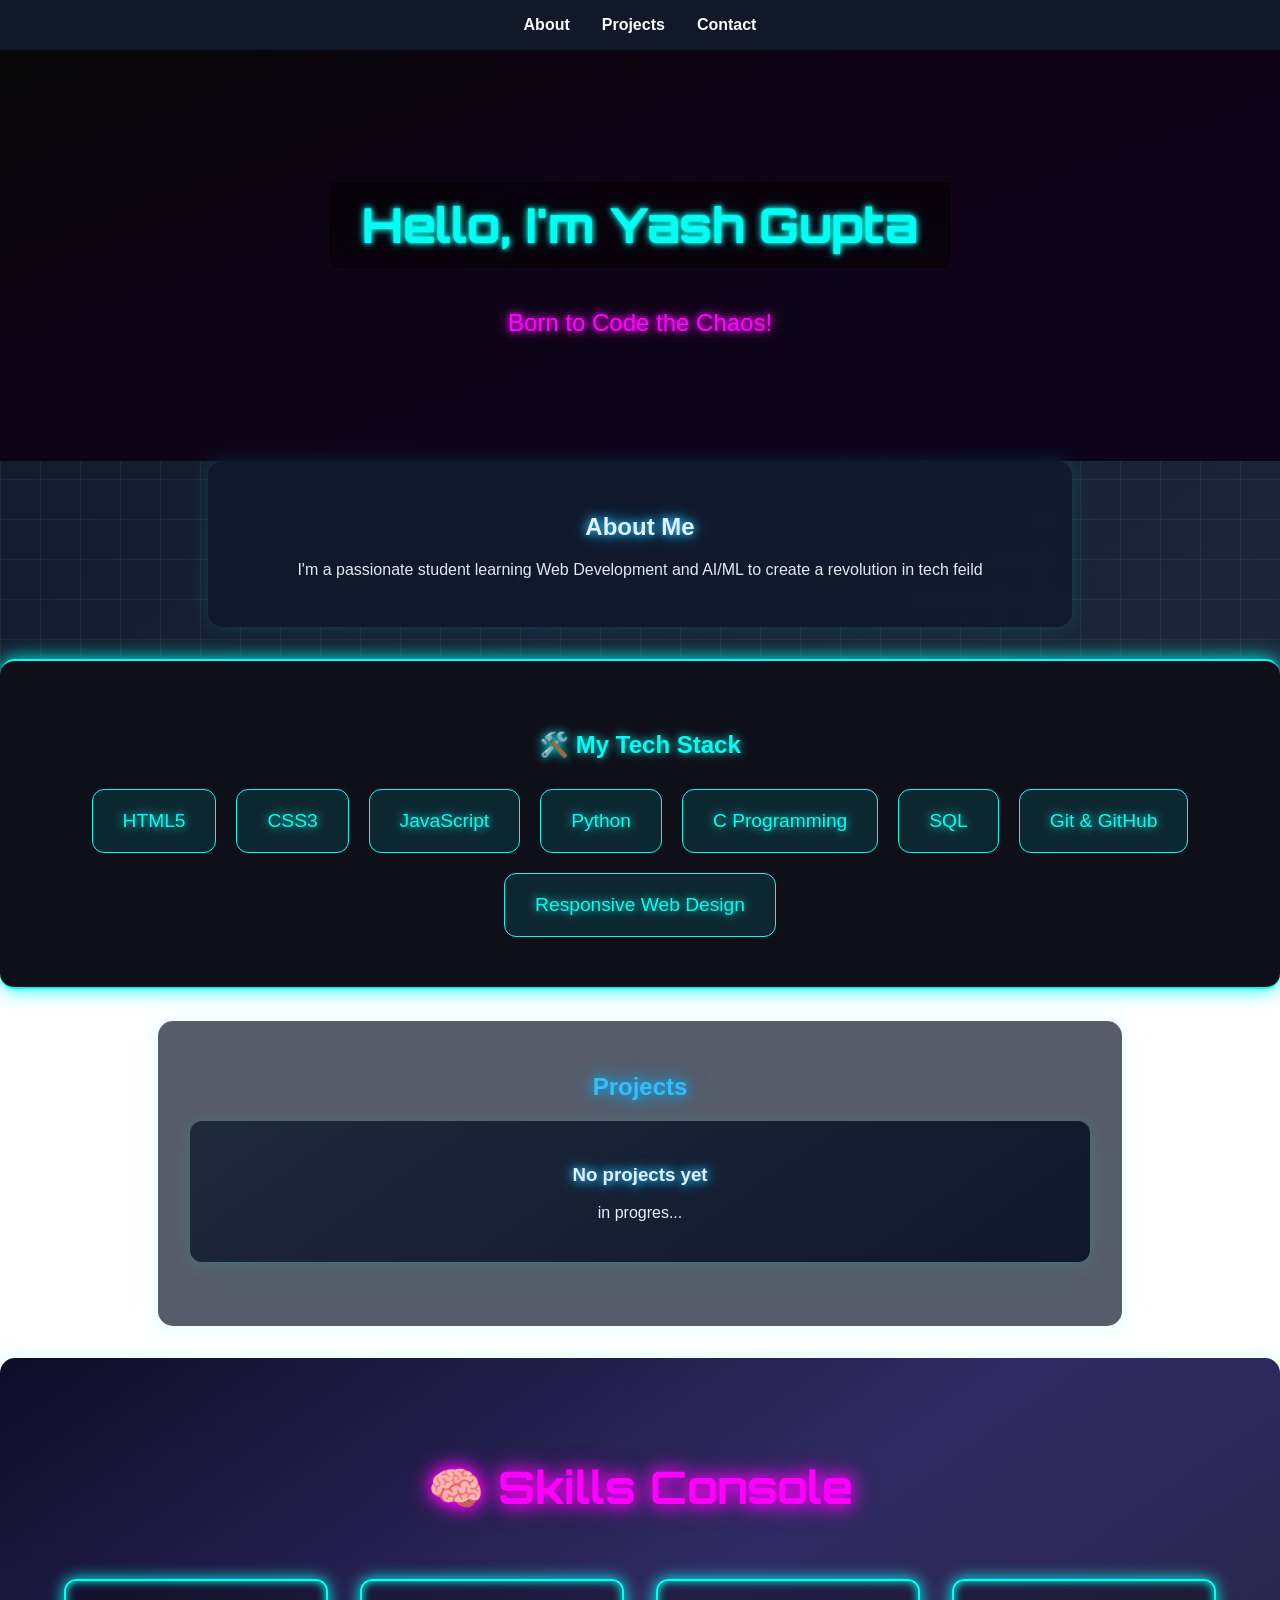
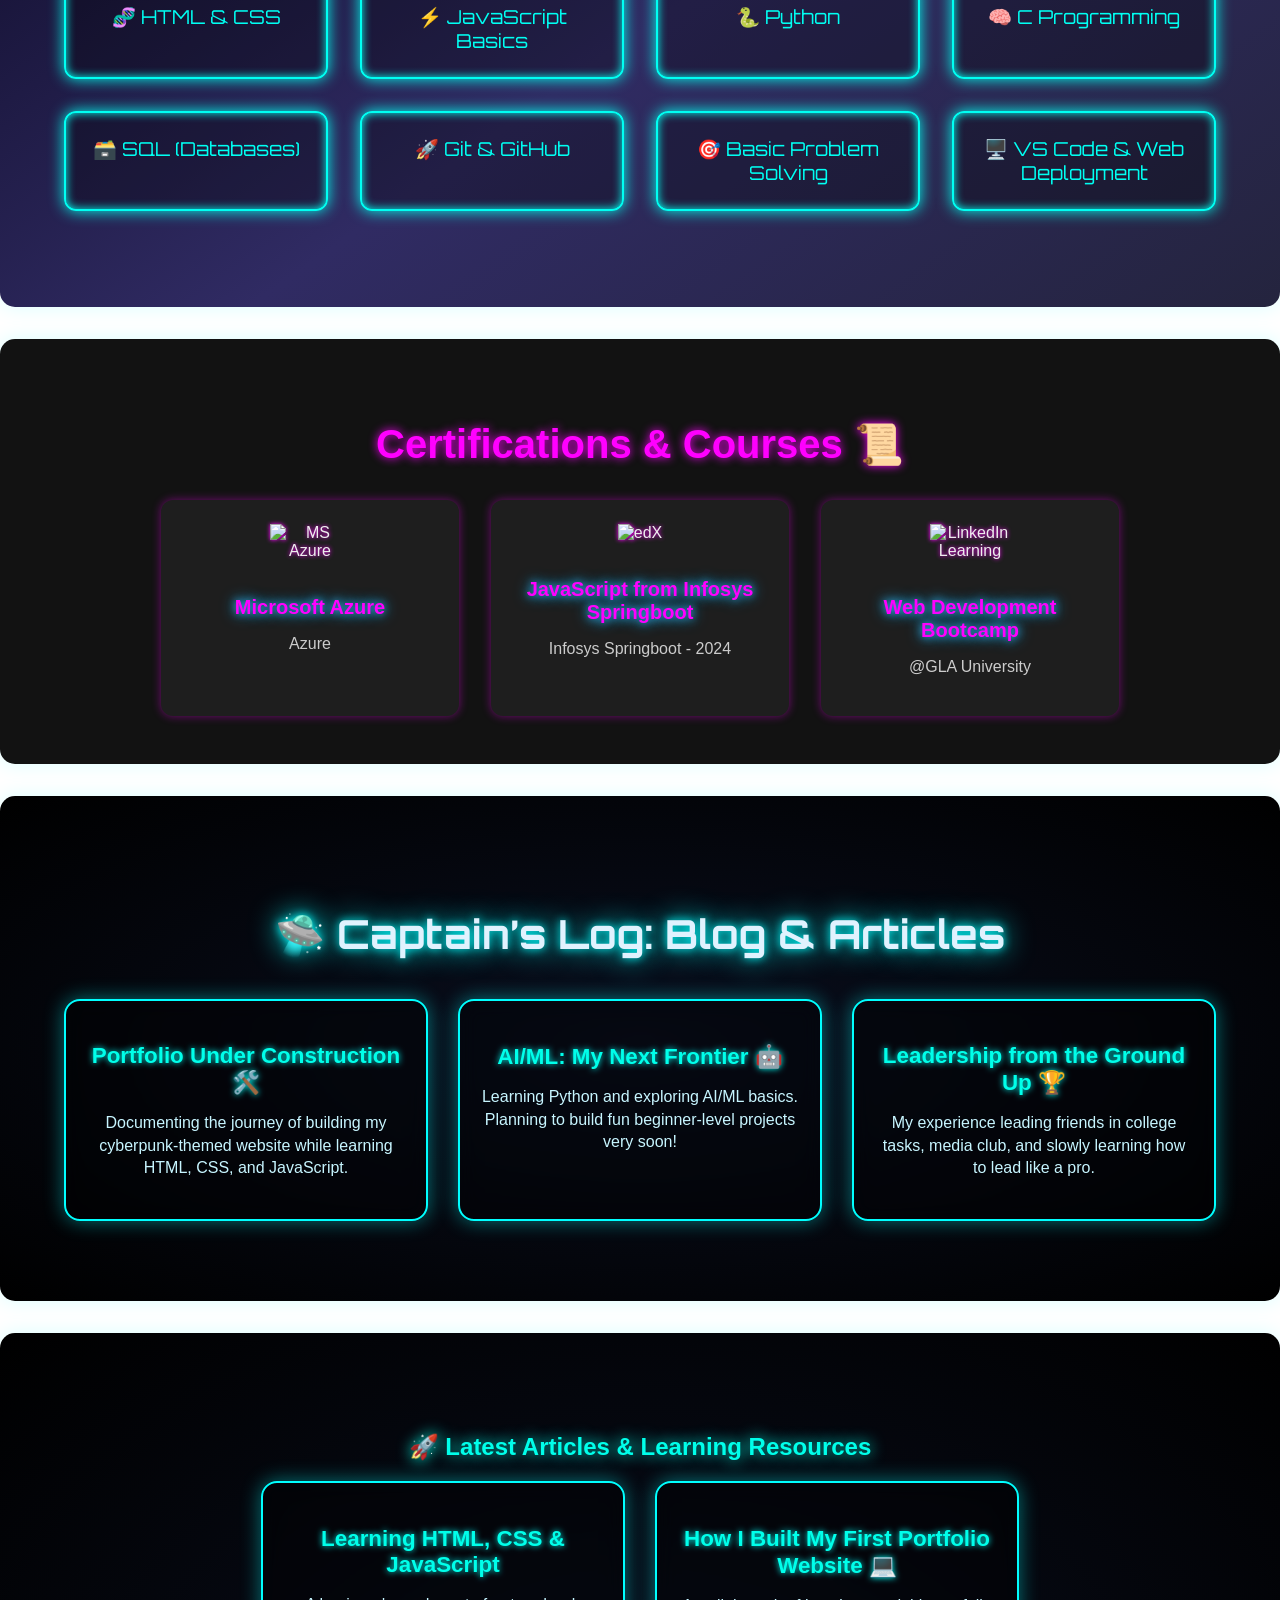
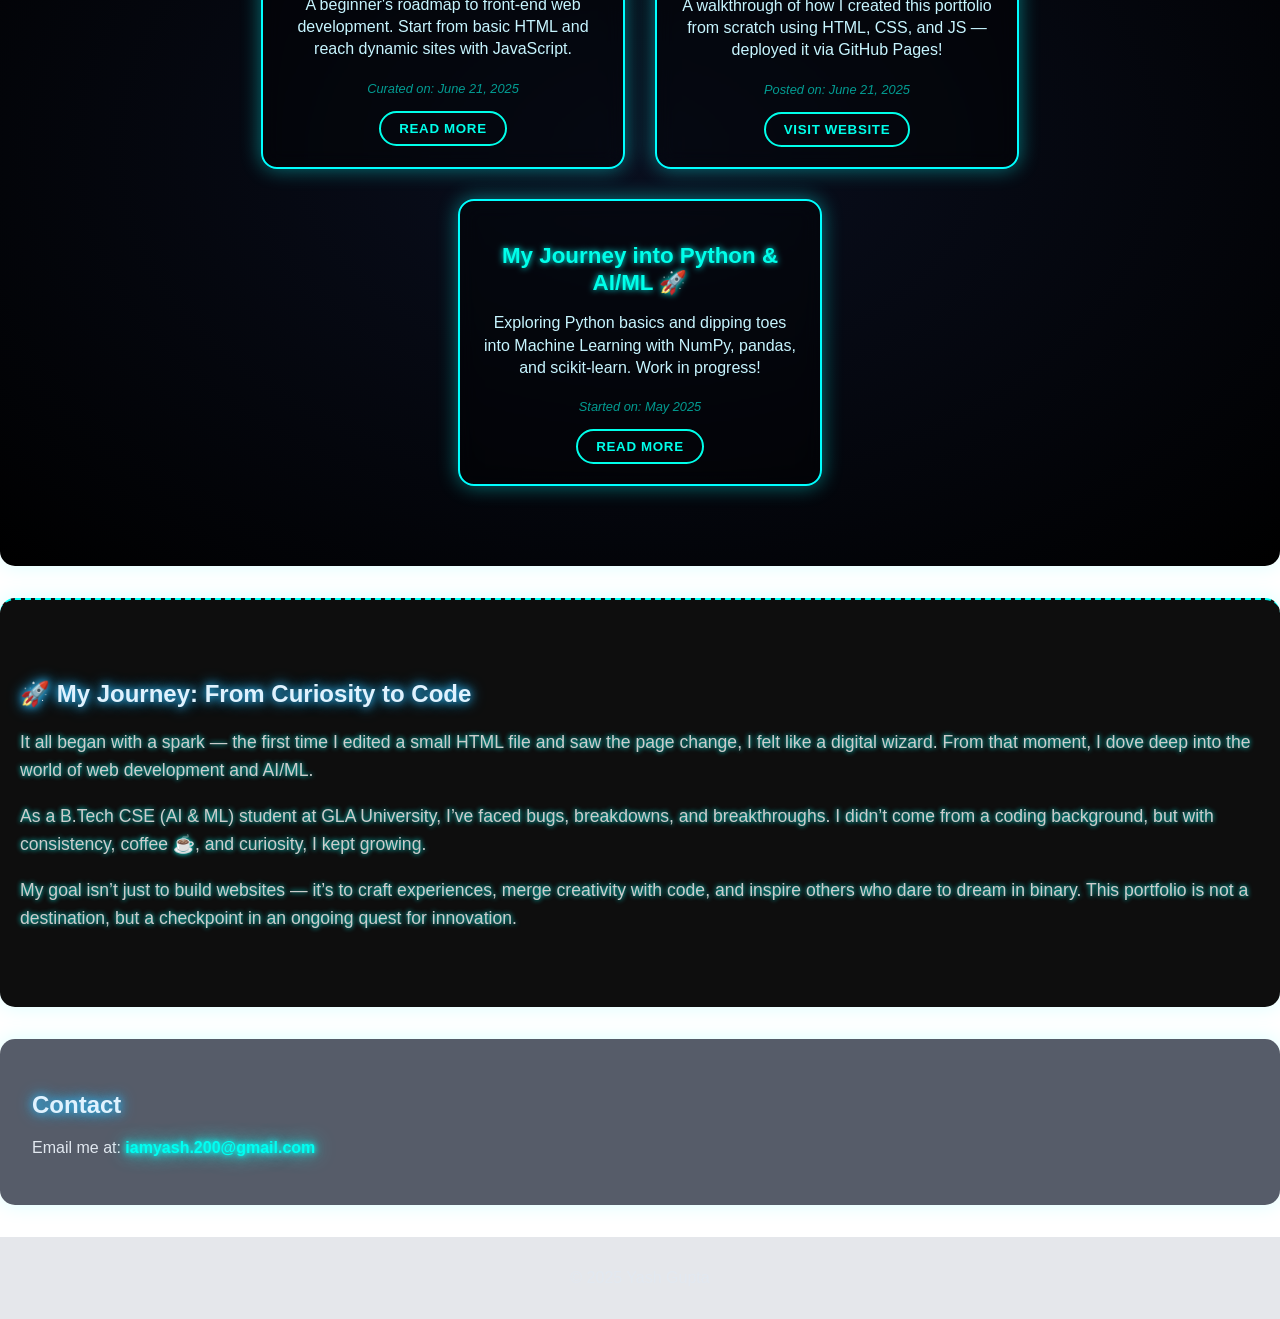
==== commit ae56b846: "Updated blog section with real topics and links" ====
--- a/docs/index.html
+++ b/docs/index.html
@@ -49,19 +49,19 @@
      
 
       
-      <section id="tech-stack" data-aos="fade-up-right">
-  <h2 style="color:#00fff2; text-align:center; text-shadow: 0 0 10px #00fff2;">🛠️ My Tech Stack</h2>
-  <div class="stack-container">
-    <div class="tech-card">HTML5</div>
-    <div class="tech-card">CSS3</div>
-    <div class="tech-card">JavaScript</div>
-    <div class="tech-card">Python</div>
-    <div class="tech-card">Git & GitHub</div>
-    <div class="tech-card">Java</div>
-    <div class="tech-card">AI/ML Basics</div>
-    <div class="tech-card">Responsive Design</div>
-  </div>
-</section>
+    <section id="tech-stack" data-aos="fade-up-right">
+      <h2 style="color:#00fff2; text-align:center; text-shadow: 0 0 10px #00fff2;">🛠️ My Tech Stack</h2>
+      <div class="stack-container">
+        <div class="tech-card">HTML5</div>
+        <div class="tech-card">CSS3</div>
+        <div class="tech-card">JavaScript</div>
+        <div class="tech-card">Python</div>
+        <div class="tech-card">C Programming</div>
+        <div class="tech-card">SQL</div>
+        <div class="tech-card">Git & GitHub</div>
+        <div class="tech-card">Responsive Web Design</div>
+      </div>
+    </section>
 
   
     <section id="projects" data-aos="zoom-in-up">
@@ -69,46 +69,43 @@
       <div class="project-card">
         <h3>No projects yet</h3>
         <p>in progres...</p>
-        <button id="reveal-project-btn">Show Secret Project</button>
-  <div id="secret-project" class="project-card" style="display:none;">
-    <h3>Secret Project</h3>
-    <p>This is a cool project not listed yet! 🚀</p>
-  </div>
+       
       </div>
     </section>
 
     <section id="skills" data-aos="fade-left">
-        <h2 class="section-title">🧠 Skills Console</h2>
-        <div class="skills-grid">
-          <div class="skill-module" data-tilt>⚡ JavaScript & React</div>
-          <div class="skill-module" data-tilt>🤖 Python & AI/ML</div>
-          <div class="skill-module" data-tilt>🌐 Node.js & APIs</div>
-          <div class="skill-module" data-tilt>🛡 Cybersecurity Basics</div>
-          <div class="skill-module" data-tilt>🎮 Game Design Logic</div>
-          <div class="skill-module" data-tilt>💡 Problem Solving</div>
-          <div class="skill-module" data-tilt>🛰 Prompt Engineering</div>
-          <div class="skill-module" data-tilt>🎨 UI/UX & Cyberpunk Aesthetics</div>
-        </div>
-      </section>
+      <h2 class="section-title">🧠 Skills Console</h2>
+      <div class="skills-grid">
+        <div class="skill-module" data-tilt>🧬 HTML & CSS</div>
+        <div class="skill-module" data-tilt>⚡ JavaScript Basics</div>
+        <div class="skill-module" data-tilt>🐍 Python</div>
+        <div class="skill-module" data-tilt>🧠 C Programming</div>
+        <div class="skill-module" data-tilt>🗃️ SQL (Databases)</div>
+        <div class="skill-module" data-tilt>🚀 Git & GitHub</div>
+        <div class="skill-module" data-tilt>🎯 Basic Problem Solving</div>
+        <div class="skill-module" data-tilt>🖥️ VS Code & Web Deployment</div>
+      </div>
+    </section>
+    
       
 
       <section id="certifications" data-aos="fade-left" data-aos-duration="1000">
         <h2>Certifications & Courses 📜</h2>
         <div class="certifications-wrapper">
           <div class="cert-card" data-aos="zoom-in" data-aos-delay="100">
-            <img src="images/AZ.png" alt="MS Azure" />
+            <img src="https://upload.wikimedia.org/wikipedia/commons/6/62/EDX_logo.svg" alt="MS Azure" />
             <h3>Microsoft Azure </h3>
             <p>Azure</p>
           </div>
           <div class="cert-card" data-aos="zoom-in" data-aos-delay="200">
             <img src="https://upload.wikimedia.org/wikipedia/commons/6/62/EDX_logo.svg" alt="edX" />
             <h3>JavaScript from Infosys Springboot</h3>
-            <p>edX - 2023</p>
+            <p>Infosys Springboot - 2024</p>
           </div>
           <div class="cert-card" data-aos="zoom-in" data-aos-delay="300">
             <img src="https://upload.wikimedia.org/wikipedia/commons/8/87/LinkedIn_Logo.svg" alt="LinkedIn Learning" />
             <h3>Web Development Bootcamp</h3>
-            <p>LinkedIn Learning - 2024</p>
+            <p>@GLA University</p>
           </div>
           <!-- Add more cert cards here -->
         </div>
@@ -118,48 +115,60 @@
         <h2 class="blog-heading">🛸 Captain’s Log: Blog & Articles</h2>
         <div class="blog-grid">
           <div class="blog-card" data-tilt>
-            <h3>Building YASH_AI.exe</h3>
-            <p>A deep dive into the tech stack, animation tricks, and UI choices of this futuristic portfolio.</p>
+            <h3>Portfolio Under Construction 🛠️</h3>
+            <p>Documenting the journey of building my cyberpunk-themed website while learning HTML, CSS, and JavaScript.</p>
           </div>
           <div class="blog-card" data-tilt>
-            <h3>Top AI/ML Projects for Students</h3>
-            <p>Showcased ideas and tips for beginners to explore the AI/ML world with confidence.</p>
+            <h3>AI/ML: My Next Frontier 🤖</h3>
+            <p>Learning Python and exploring AI/ML basics. Planning to build fun beginner-level projects very soon!</p>
           </div>
           <div class="blog-card" data-tilt>
-            <h3>Leadership Skills🏆</h3>
-            <p>from leading my freinds and co-workers to leading the team </p>
-          </div>
-        </div>
-      </section>
-      
-
-  
+            <h3>Leadership from the Ground Up 🏆</h3>
+            <p>My experience leading friends in college tasks, media club, and slowly learning how to lead like a pro.</p>
+          </div>
+        </div>
+      </section>
+      
       
       <section id="blog" data-aos="fade-up">
-        <h2 style="color:#00ffea; text-align:center; text-shadow: 0 0 15px #00ffea;">Latest Articles & Tutorials</h2>
+        <h2 style="color:#00ffea; text-align:center; text-shadow: 0 0 15px #00ffea;">
+          🚀 Latest Articles & Learning Resources
+        </h2>
         <div class="blog-container">
+      
           <article class="blog-card" data-aos="fade-right" data-aos-delay="100">
-            <h3>Understanding Async/Await in JavaScript</h3>
-            <p>Async/Await makes asynchronous code easier to write and read. In this article, we'll dive deep into how it works and best practices...</p>
-            <small>Published on: May 25, 2025</small>
-            <button class="read-more-btn">Read More</button>
+            <h3>Learning HTML, CSS & JavaScript</h3>
+            <p>A beginner's roadmap to front-end web development. Start from basic HTML and reach dynamic sites with JavaScript.</p>
+            <small>Curated on: June 21, 2025</small>
+            <a href="https://www.freecodecamp.org/news/learn-html-css-javascript/" target="_blank">
+              <button class="read-more-btn">Read More</button>
+            </a>
           </article>
       
           <article class="blog-card" data-aos="fade-left" data-aos-delay="200">
-            <h3>Building a Portfolio Website from Scratch</h3>
-            <p>Step-by-step tutorial to create a responsive, animated portfolio website with HTML, CSS, and JavaScript. Perfect for beginners...</p>
-            <small>Published on: June 1, 2025</small>
-            <button class="read-more-btn">Read More</button>
+            <h3>How I Built My First Portfolio Website 💻</h3>
+            <p>A walkthrough of how I created this portfolio from scratch using HTML, CSS, and JS — deployed it via GitHub Pages!</p>
+            <small>Posted on: June 21, 2025</small>
+            <a href="https://theyashcodes.github.io/yash-portfolio" target="_blank">
+              <button class="read-more-btn">Visit Website</button>
+            </a>
           </article>
       
           <article class="blog-card" data-aos="fade-right" data-aos-delay="300">
-            <h3>Intro to Machine Learning with Python</h3>
-            <p>A beginner’s guide to ML concepts, libraries like scikit-learn, and a simple classification example using real datasets...</p>
-            <small>Published on: June 10, 2025</small>
-            <button class="read-more-btn">Read More</button>
+            <h3>My Journey into Python & AI/ML 🚀</h3>
+            <p>Exploring Python basics and dipping toes into Machine Learning with NumPy, pandas, and scikit-learn. Work in progress!</p>
+            <small>Started on: May 2025</small>
+            <a href="https://www.kaggle.com/learn/intro-to-machine-learning" target="_blank">
+              <button class="read-more-btn">Read More</button>
+            </a>
           </article>
-        </div>
-      </section>
+      
+        </div>
+      </section>
+      
+  
+      
+      
     
       <section id="journey" data-aos="fade-up">
         <h2>🚀 My Journey: From Curiosity to Code</h2>
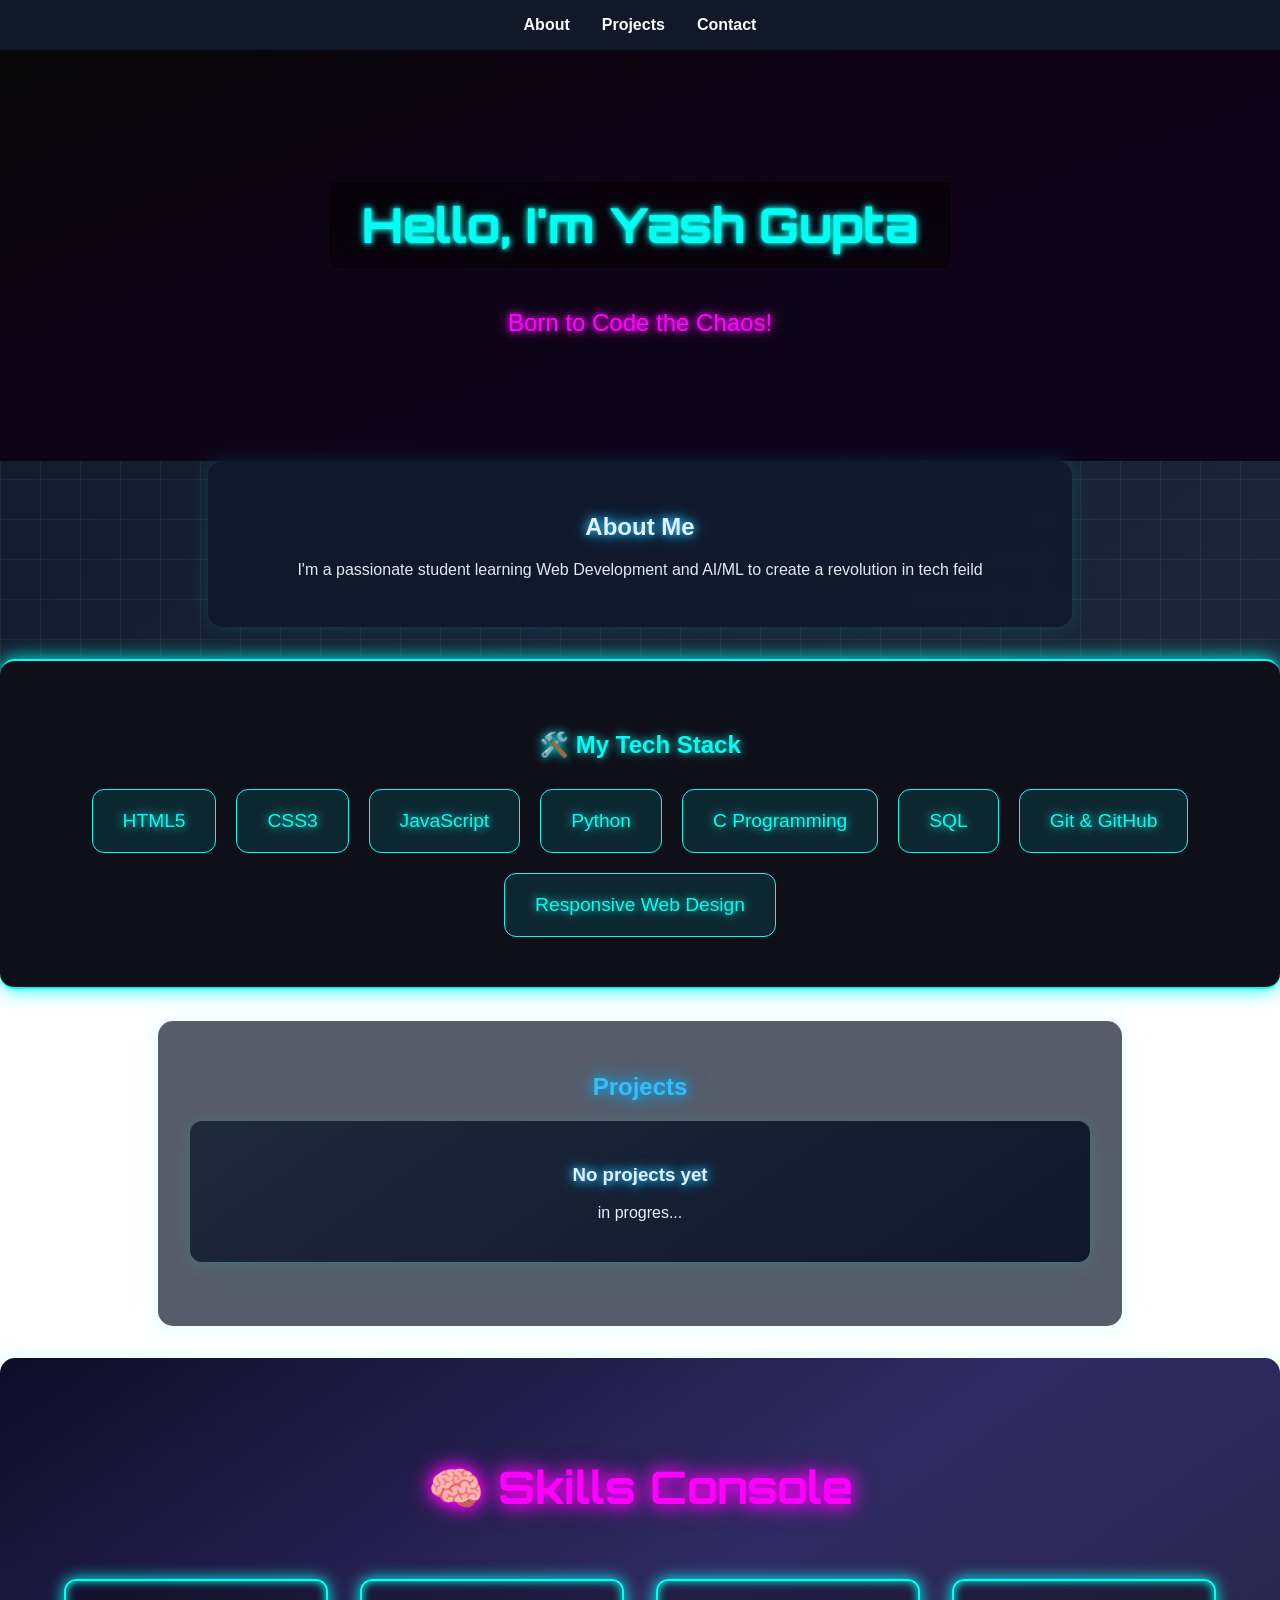
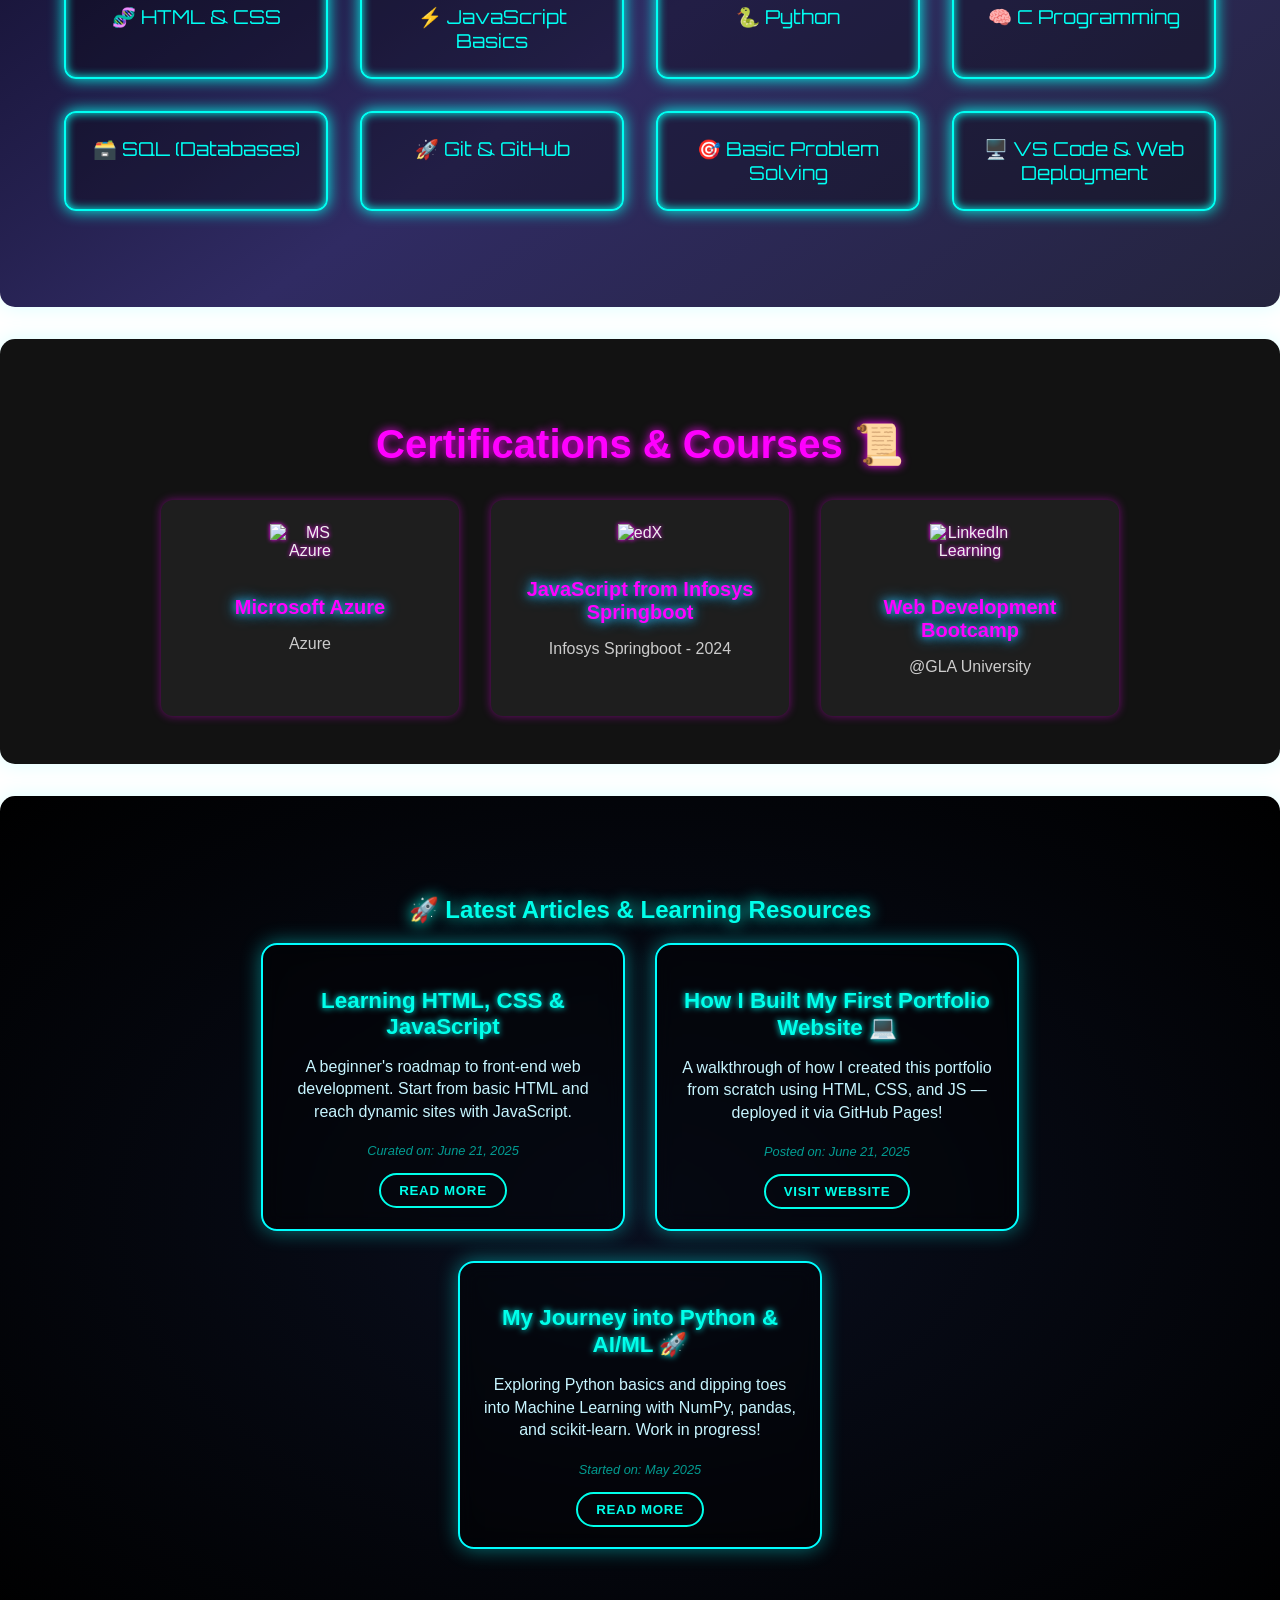
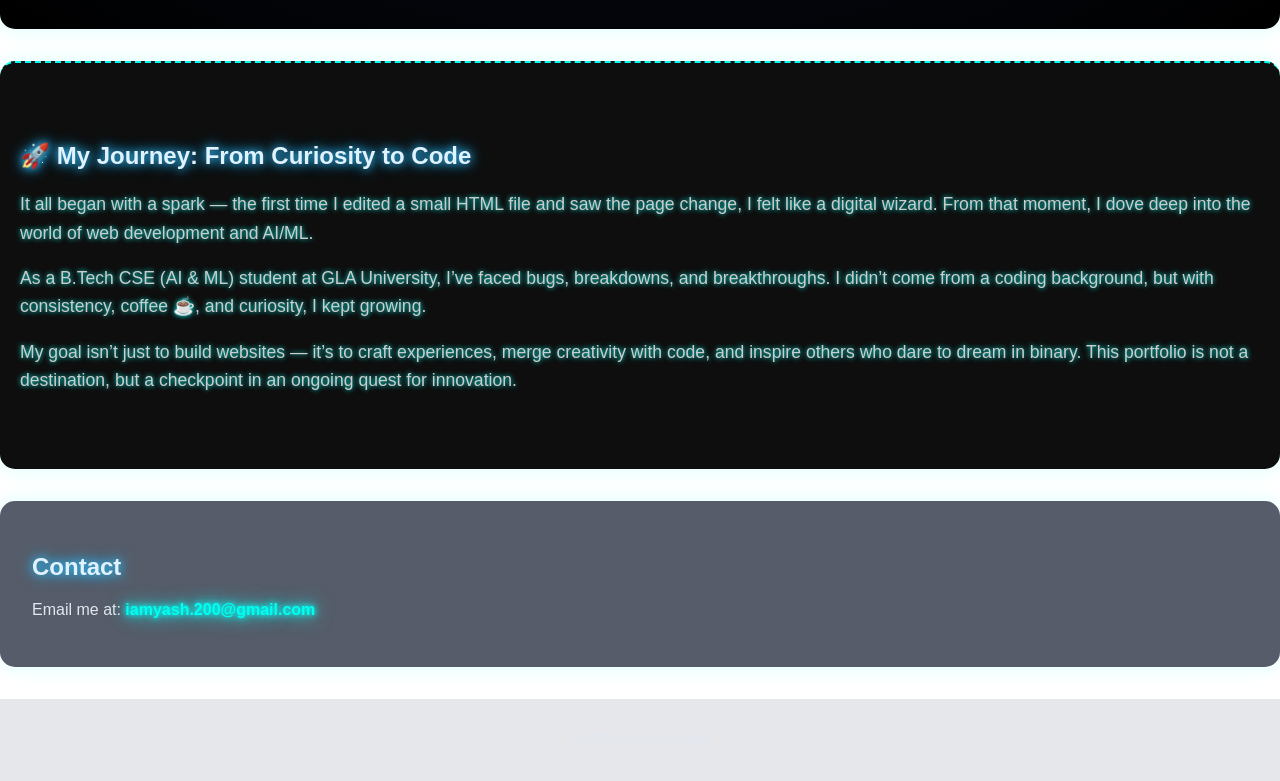
==== commit 25667af0: "Final cleanup: removed duplicate blog section" ====
--- a/docs/index.html
+++ b/docs/index.html
@@ -111,60 +111,45 @@
         </div>
       </section>
       
-      <section id="blog" data-aos="fade-up">
-        <h2 class="blog-heading">🛸 Captain’s Log: Blog & Articles</h2>
-        <div class="blog-grid">
-          <div class="blog-card" data-tilt>
-            <h3>Portfolio Under Construction 🛠️</h3>
-            <p>Documenting the journey of building my cyberpunk-themed website while learning HTML, CSS, and JavaScript.</p>
-          </div>
-          <div class="blog-card" data-tilt>
-            <h3>AI/ML: My Next Frontier 🤖</h3>
-            <p>Learning Python and exploring AI/ML basics. Planning to build fun beginner-level projects very soon!</p>
-          </div>
-          <div class="blog-card" data-tilt>
-            <h3>Leadership from the Ground Up 🏆</h3>
-            <p>My experience leading friends in college tasks, media club, and slowly learning how to lead like a pro.</p>
-          </div>
-        </div>
-      </section>
-      
-      
-      <section id="blog" data-aos="fade-up">
-        <h2 style="color:#00ffea; text-align:center; text-shadow: 0 0 15px #00ffea;">
-          🚀 Latest Articles & Learning Resources
-        </h2>
-        <div class="blog-container">
-      
-          <article class="blog-card" data-aos="fade-right" data-aos-delay="100">
-            <h3>Learning HTML, CSS & JavaScript</h3>
-            <p>A beginner's roadmap to front-end web development. Start from basic HTML and reach dynamic sites with JavaScript.</p>
-            <small>Curated on: June 21, 2025</small>
-            <a href="https://www.freecodecamp.org/news/learn-html-css-javascript/" target="_blank">
-              <button class="read-more-btn">Read More</button>
-            </a>
-          </article>
-      
-          <article class="blog-card" data-aos="fade-left" data-aos-delay="200">
-            <h3>How I Built My First Portfolio Website 💻</h3>
-            <p>A walkthrough of how I created this portfolio from scratch using HTML, CSS, and JS — deployed it via GitHub Pages!</p>
-            <small>Posted on: June 21, 2025</small>
-            <a href="https://theyashcodes.github.io/yash-portfolio" target="_blank">
-              <button class="read-more-btn">Visit Website</button>
-            </a>
-          </article>
-      
-          <article class="blog-card" data-aos="fade-right" data-aos-delay="300">
-            <h3>My Journey into Python & AI/ML 🚀</h3>
-            <p>Exploring Python basics and dipping toes into Machine Learning with NumPy, pandas, and scikit-learn. Work in progress!</p>
-            <small>Started on: May 2025</small>
-            <a href="https://www.kaggle.com/learn/intro-to-machine-learning" target="_blank">
-              <button class="read-more-btn">Read More</button>
-            </a>
-          </article>
-      
-        </div>
-      </section>
+      
+      <!-- ✂️ Old blog section removed -->
+
+<section id="blog" data-aos="fade-up">
+  <h2 style="color:#00ffea; text-align:center; text-shadow: 0 0 15px #00ffea;">
+    🚀 Latest Articles & Learning Resources
+  </h2>
+  <div class="blog-container">
+
+    <article class="blog-card" data-aos="fade-right" data-aos-delay="100">
+      <h3>Learning HTML, CSS & JavaScript</h3>
+      <p>A beginner's roadmap to front-end web development. Start from basic HTML and reach dynamic sites with JavaScript.</p>
+      <small>Curated on: June 21, 2025</small>
+      <a href="https://www.freecodecamp.org/news/learn-html-css-javascript/" target="_blank">
+        <button class="read-more-btn">Read More</button>
+      </a>
+    </article>
+
+    <article class="blog-card" data-aos="fade-left" data-aos-delay="200">
+      <h3>How I Built My First Portfolio Website 💻</h3>
+      <p>A walkthrough of how I created this portfolio from scratch using HTML, CSS, and JS — deployed it via GitHub Pages!</p>
+      <small>Posted on: June 21, 2025</small>
+      <a href="https://theyashcodes.github.io/yash-portfolio" target="_blank">
+        <button class="read-more-btn">Visit Website</button>
+      </a>
+    </article>
+
+    <article class="blog-card" data-aos="fade-right" data-aos-delay="300">
+      <h3>My Journey into Python & AI/ML 🚀</h3>
+      <p>Exploring Python basics and dipping toes into Machine Learning with NumPy, pandas, and scikit-learn. Work in progress!</p>
+      <small>Started on: May 2025</small>
+      <a href="https://www.kaggle.com/learn/intro-to-machine-learning" target="_blank">
+        <button class="read-more-btn">Read More</button>
+      </a>
+    </article>
+
+  </div>
+</section>
+
       
   
       
